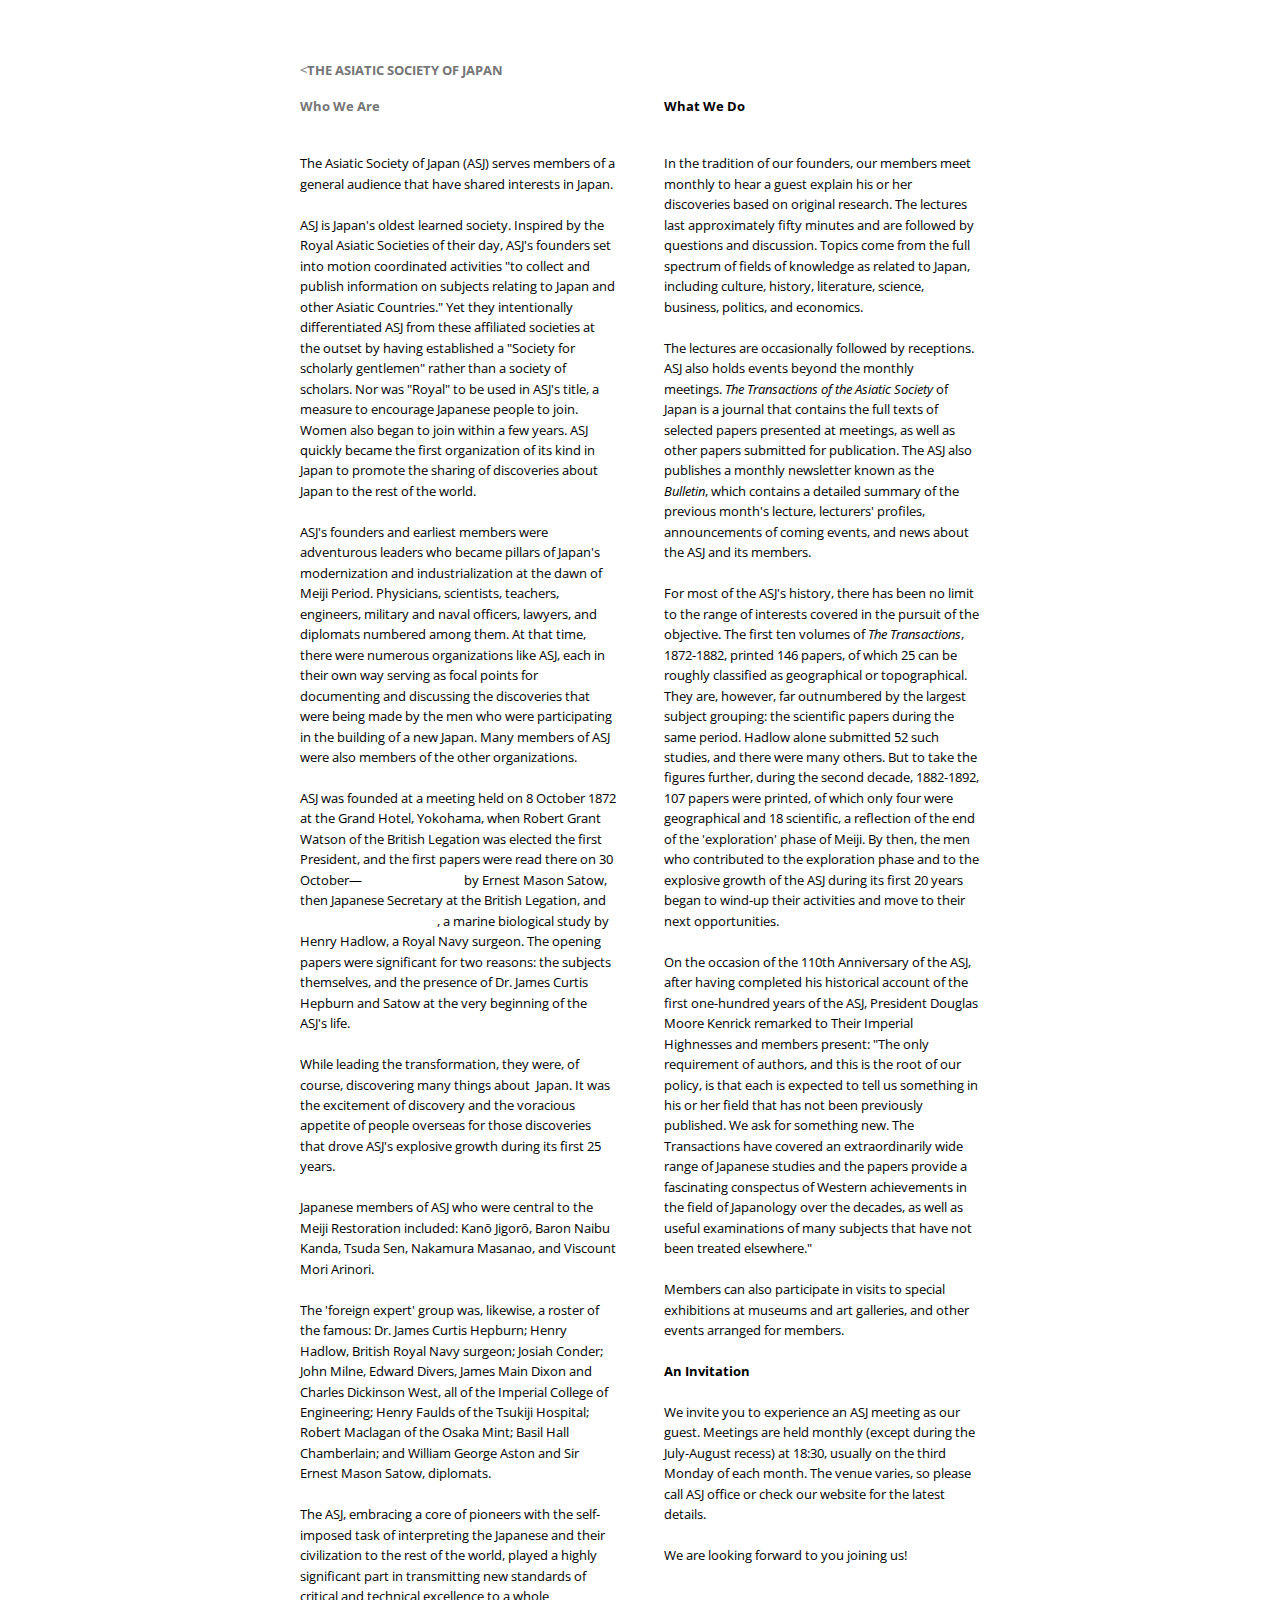
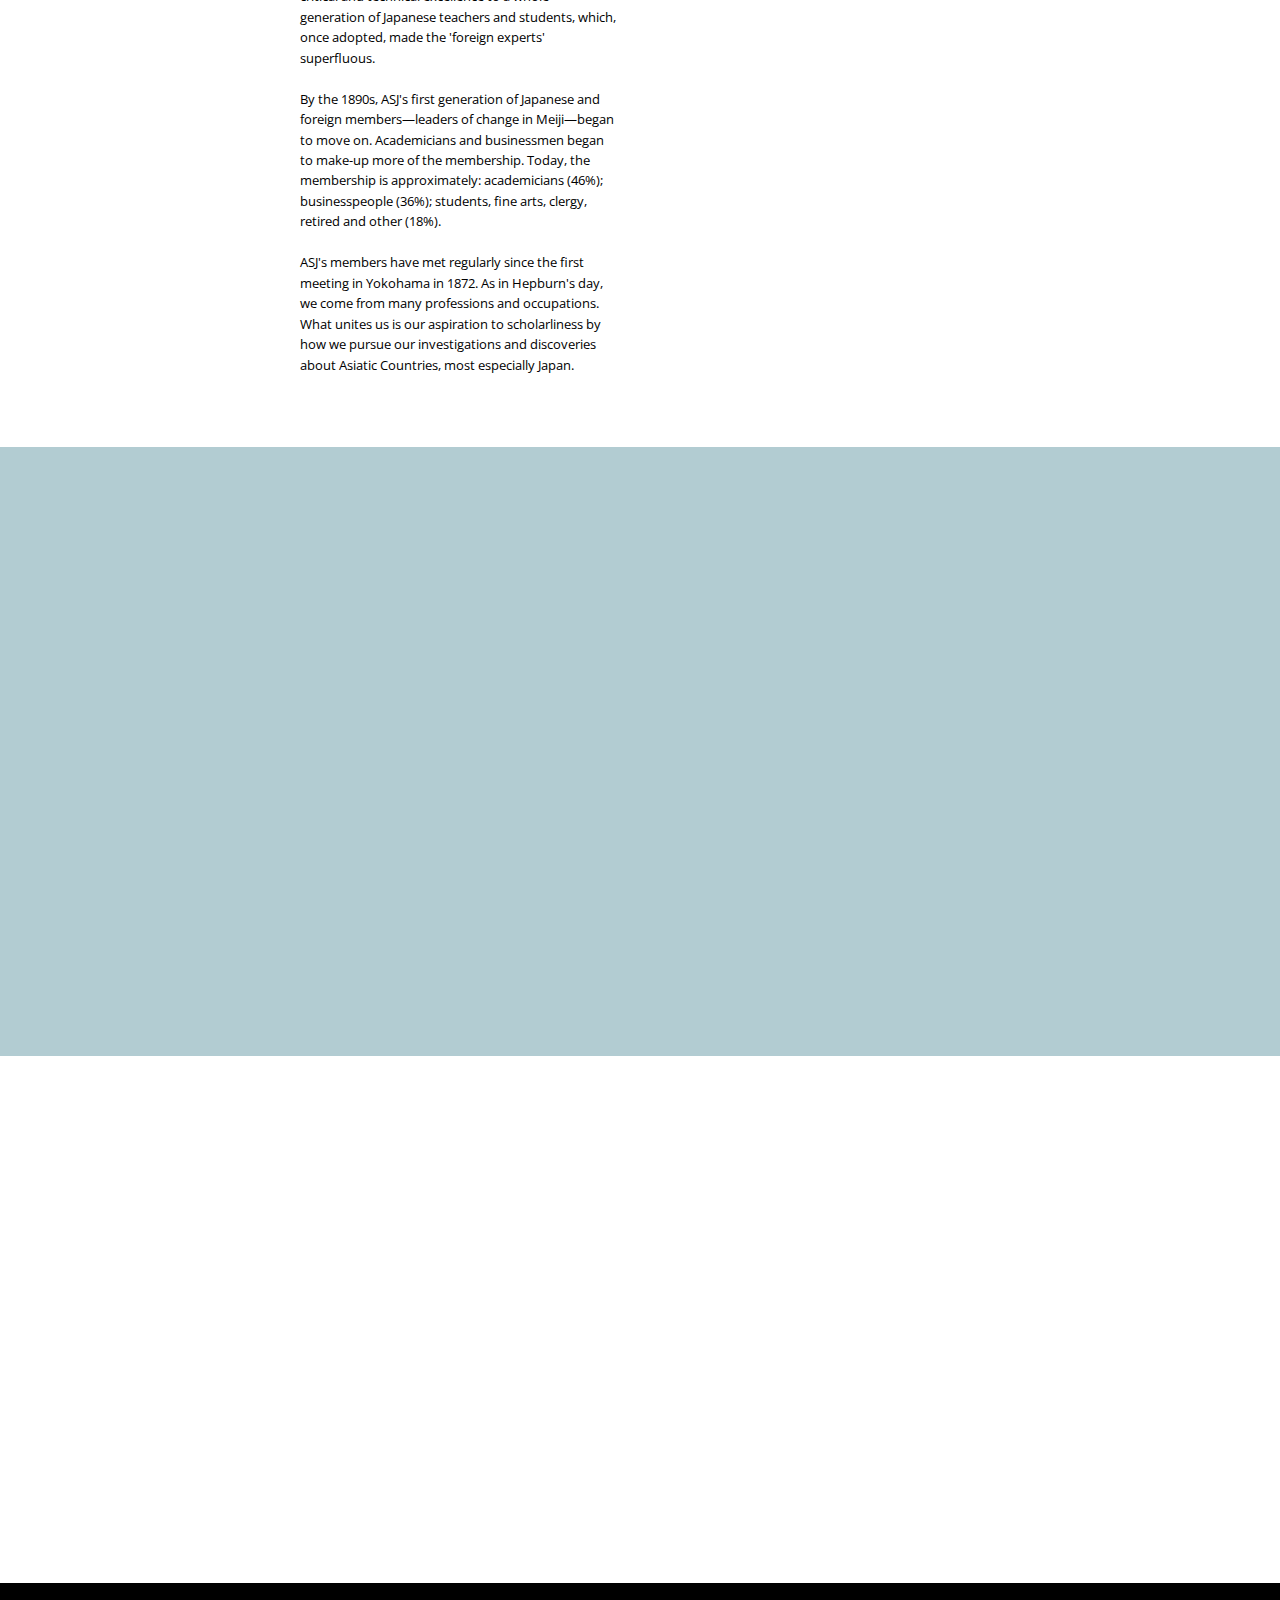
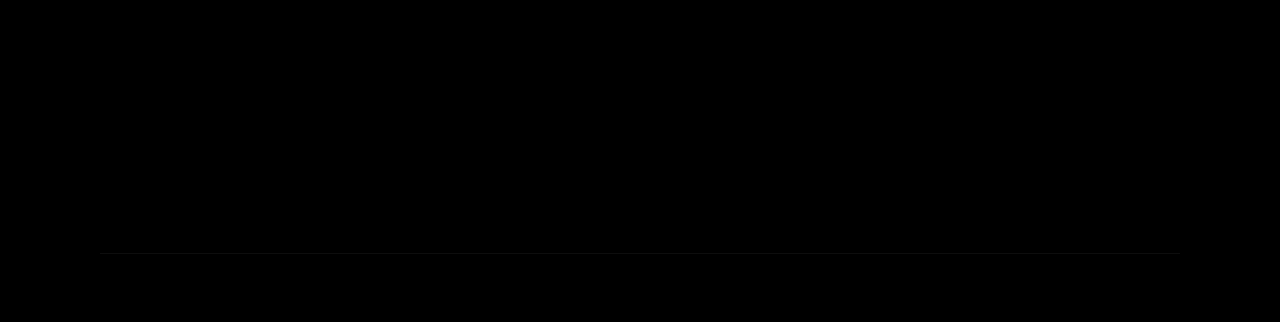
==== about.html @ 70e8982c "Update about.html" ====
<!DOCTYPE html>
<html  >
<head>
  <!-- Site made with Mobirise Website Builder v4.10.7, https://mobirise.com -->
  <meta charset="UTF-8">
  <meta http-equiv="X-UA-Compatible" content="IE=edge">
  <meta name="generator" content="Mobirise v4.10.7, mobirise.com">
  <meta name="viewport" content="width=device-width, initial-scale=1, minimum-scale=1">
  <link rel="shortcut icon" href="assets/images/images-128x130.png" type="image/x-icon">
  <meta name="description" content="About page">
  
  <title>about</title>
  <link rel="stylesheet" href="assets/tether/tether.min.css">
  <link rel="stylesheet" href="assets/bootstrap/css/bootstrap.min.css">
  <link rel="stylesheet" href="assets/bootstrap/css/bootstrap-grid.min.css">
  <link rel="stylesheet" href="assets/bootstrap/css/bootstrap-reboot.min.css">
  <link rel="stylesheet" href="assets/soundcloud-plugin/style.css">
  <link rel="stylesheet" href="assets/animatecss/animate.min.css">
  <link rel="stylesheet" href="assets/socicon/css/styles.css">
  <link rel="stylesheet" href="assets/theme/css/style.css">
  <link rel="stylesheet" href="assets/mobirise/css/mbr-additional.css" type="text/css">
  
  
  
</head>
<body>
  <section class="mbr-section article content3 cid-qYl6GbOf4w" id="content3-1c">
      
     

    <div class="container">
        <div class="media-container-row">
            <div class="row col-12 col-md-8">
                <div class="col-12 col-md-6 pr-lg-4 mbr-text mbr-fonts-style display-7"><p><<strong>THE ASIATIC SOCIETY OF JAPAN</strong></p><p><strong>Who We Are</strong></p><div><br></div><div>The Asiatic Society of Japan (ASJ) serves members of a general audience that have shared interests in Japan.</div><div><br></div><div>ASJ is Japan's oldest learned society. Inspired by the Royal Asiatic Societies of their day, ASJ's founders set into motion coordinated activities "to collect and publish information on subjects relating to Japan and other Asiatic Countries." Yet they intentionally differentiated ASJ from these affiliated societies at the outset by having established a "Society for scholarly gentlemen" rather than a society of scholars. Nor was "Royal" to be used in ASJ's title, a measure to encourage Japanese people to join. Women also began to join within a few years. ASJ quickly became the first organization of its kind in Japan to promote the sharing of discoveries about Japan to the rest of the world.</div><div><br></div><div>ASJ's founders and earliest members were adventurous leaders who became pillars of Japan's modernization and industrialization at the dawn of Meiji Period. Physicians, scientists, teachers, engineers, military and naval officers, lawyers, and diplomats numbered among them. At that time, there were numerous organizations like ASJ, each in their own way serving as focal points for documenting and discussing the discoveries that were being made by the men who were participating in the building of a new Japan. Many members of ASJ were also members of the other organizations.</div><div><br></div><div>ASJ was founded at a meeting held on 8 October 1872 at the Grand Hotel, Yokohama, when Robert Grant Watson of the British Legation was elected the first President, and the first papers were read there on 30 October—<em>Notes on Loochoo</em> by Ernest Mason Satow, then Japanese Secretary at the British Legation, and <em>The Hyalonema Mirabilis</em>, a marine biological study by Henry Hadlow, a Royal Navy surgeon. The opening papers were significant for two reasons: the subjects themselves, and the presence of Dr. James Curtis Hepburn and Satow at the very beginning of the ASJ's life.</div><div><br></div><div>While leading the transformation, they were, of course, discovering many things about &nbsp;Japan. It was the excitement of discovery and the voracious appetite of people overseas for those discoveries that drove ASJ's explosive growth during its first 25 years.</div><div><br></div><div>Japanese members of ASJ who were central to the Meiji Restoration included: Kanō Jigorō, Baron Naibu Kanda, Tsuda Sen, Nakamura Masanao, and Viscount Mori Arinori.</div><div><br></div><div>The 'foreign expert' group was, likewise, a roster of the famous: Dr. James Curtis Hepburn; Henry Hadlow, British Royal Navy surgeon; Josiah Conder; John Milne, Edward Divers, James Main Dixon and Charles Dickinson West, all of the Imperial College of Engineering; Henry Faulds of the Tsukiji Hospital; Robert Maclagan of the Osaka Mint; Basil Hall Chamberlain; and William George Aston and Sir Ernest Mason Satow, diplomats.</div><div><br></div><div>The ASJ, embracing a core of pioneers with the self-imposed task of interpreting the Japanese and their civilization to the rest of the world, played a highly significant part in transmitting new standards of critical and technical excellence to a whole generation of Japanese teachers and students, which, once adopted, made the 'foreign experts' superfluous. </div><div><br></div><div>By the 1890s, ASJ's first generation of Japanese and foreign members—leaders of change in Meiji—began to move on. Academicians and businessmen began to make-up more of the membership. Today, the membership is approximately: academicians (46%); businesspeople (36%); students, fine arts, clergy, retired and other (18%).</div><div><br></div><div>ASJ's members have met regularly since the first meeting in Yokohama in 1872. As in Hepburn's day, we come from many professions and occupations. What unites us is our aspiration to scholarliness by how we pursue our investigations and discoveries about Asiatic Countries, most especially Japan.</div><div><br></div><div><strong><br></strong></div><p></p></div>
                <div class="col-12 col-md-6 pl-lg-4 mbr-text mbr-fonts-style display-7"><p><font color="#000000"><strong><br></strong></font></p><p><font color="#000000"><strong>What We Do</strong></font></p><div><font color="#000000"><em><br></em></font></div><div><font color="#000000">In the tradition of our founders, our members meet monthly to hear a guest explain his or her discoveries based on original research. The lectures last approximately fifty minutes and are followed by questions and discussion. Topics come from the full spectrum of fields of knowledge as related to Japan, including culture, history, literature, science, business, politics, and economics.&nbsp;</font></div><div><font color="#000000"><br></font></div><div><font color="#000000">The lectures are occasionally followed by receptions. ASJ also holds events beyond the monthly meetings.&nbsp;</font><em>The Transactions of the Asiatic Society</em><span style="font-size: 0.8rem;"> of Japan is a journal that contains the full texts of selected papers presented at meetings, as well as other papers submitted for publication. The ASJ also publishes a monthly newsletter known as the <em>Bulletin</em>, which contains a detailed summary of the previous month's lecture, lecturers' profiles, announcements of coming events, and news about the ASJ and its members.</span></div><div><div><br></div><div>For most of the ASJ's history, there has been no limit to the range of interests covered in the pursuit of the objective. The first ten volumes of&nbsp;<em>The&nbsp;Transactions</em>, 1872-1882, printed 146 papers, of which 25 can be roughly classified as geographical or topographical. They are, however, far outnumbered by the largest subject grouping: the scientific papers during the same period. Hadlow alone submitted 52 such studies, and there were many others. But to take the figures further, during the second decade, 1882-1892, 107 papers were printed, of which only four were geographical and 18 scientific, a reflection of the end of the 'exploration' phase of Meiji. By then, the men who contributed to the exploration phase and to the explosive growth of the ASJ during its first 20 years began to wind-up their activities and move to their next opportunities.</div><div><br></div><div>On the occasion of the 110th Anniversary of the ASJ, after having completed his historical account of the first one-hundred years of the ASJ, President Douglas Moore Kenrick remarked to Their Imperial Highnesses and members present: "The only requirement of authors, and this is the root of our policy, is that each is expected to tell us something in his or her field that has not been previously published. We ask for something new. The Transactions have covered an extraordinarily wide range of Japanese studies and the papers provide a fascinating conspectus of Western achievements in the field of Japanology over the decades, as well as useful examinations of many subjects that have not been treated elsewhere."<br><div><font color="#000000"><br></font></div><div><font color="#000000">Members can also participate in visits to special exhibitions at museums and art galleries, and other events arranged for members.</font></div><div><br></div><div><font color="#000000"><strong>An Invitation</strong></font></div><div><font color="#000000"><br></font></div><div><font color="#000000">We invite you to experience an ASJ meeting as our guest. Meetings are held monthly (except during the July-August recess) at 18:30, usually on the third Monday of each month. The venue varies, so please call ASJ office or check our website for the latest details.</font></div><div><font color="#000000"><br></font></div><div><font color="#000000">We are looking forward to you joining us!</font></div></div></div><p></p></div>
            </div>
        </div>
    </div>
</section>

<section class="engine"><a href="https://mobirise.info/d">free site maker</a></section><section class="mbr-section article content3 cid-qYm76L5OEa" id="content3-1o">
      
     

    <div class="container">
        <div class="media-container-row">
            <div class="row col-12 col-md-8">
                <div class="col-12 col-md-6 pr-lg-4 mbr-text mbr-fonts-style display-7"><p><strong>Patron: Her Imperial Highness Princess Takamado</strong></p><p><span style="font-size: 0.8rem;">In 1997 The Asiatic Society of Japan welcomed as its Honorary Patrons Their Imperial Highnesses Prince and Princess Takamado, longtime supporters of the Society. To our profound sadness, HIH Prince Takamado passed away on November 21st, 2002. HIH Princess Takamado continues her gracious support as Honorary Patron.</span><br></p><p><span style="font-size: 0.8rem;">ASJ has been especially fortunate to have received addresses from its Patrons. At our Annual General Meeting in 2000, HIH Princess Takamado spoke on a topic that drew upon environmental themes from her book for children entitled "Lulie the Iceberg." At the following Annual General Meeting, in 2001, HIH Prince Takamado addressed ASJ on "Japanese Netsuke: Treasured Miniatures", a fascinating exploration of traditional Japanese miniature carvings. After the lecture, His Imperial Highness allowed ASJ to view a special display of netsuke pieces from his own collection, and arranged for a master netsuke carver to provide a carving demonstration.</span></p></div>
                <div class="col-12 col-md-6 pl-lg-4 mbr-text mbr-fonts-style display-7"><p><span style="font-size: 0.8rem;">HIH Princess Takamado has supported and enlightened the ASJ with lectures in several fields of study. Highlighting the 2004 Annual General Meeting, she addressed The Birds of Asia)- Their Role in spreading the Environmental message.</span><br></p><p>HIH Princess Takamado provided further insight into her enduring fascination with the carved miniatures in an address to the 2012 Annual General Meeting with Netsuke and Netsuke Collections.</p><p><span style="font-size: 0.8rem;">ASJ expresses its sincerest appreciation for the tremendous dedication and support of TIH Prince and Princess Takamado over the years.</span></p></div>
            </div>
        </div>
    </div>
</section>

<section class="mbr-section article content3 cid-qYm77NHgwe" id="content3-1p">
      
     

    <div class="container">
        <div class="media-container-row">
            <div class="row col-12 col-md-8">
                <div class="col-12 col-md-6 pr-lg-4 mbr-text mbr-fonts-style display-7"><p><strong>Board of Directors</strong></p><p><span style="font-size: 0.8rem;">The Board of Directors of The Asiatic Society of Japan is an all-volunteer board elected by the membership to manage ASJ.&nbsp;</span><span style="font-size: 0.8rem;">The Board executes its functions in accordance with the Articles of Incorporation of The Asiatic Society of Japan, Inc.&nbsp;</span><span style="font-size: 0.8rem;">Elections are held annually at the Annual General Meeting (AGM).</span></p><p>The function of the Board is to serve ASJ's members and preserve ASJ in accordance with the Articles of Incorporation for the benefit of current and future generations.</p><p>If you are a member of ASJ, please feel free to contact the Board anytime to express your views. Please contact the ASJ Office for contact information of individual Board Directors.</p><p><br></p></div>
                <div class="col-12 col-md-6 pl-lg-4 mbr-text mbr-fonts-style display-7"><p><strong>Board of Directors 2019</strong></p><p><span style="font-size: 0.8rem;">Dr. Yuichiro Anzai, Chairman</span><br></p><p>H.E. Ambassador Yoshinori Kato, Representative Director and President</p><p>Mr. Morihiko Otaki</p><p>Ms Kyoko Mimura</p><p><span style="font-size: 0.8rem;">H.E. Dr. Bashir Mohabbat, External Director</span><br></p><p>H.E. Dr. Norbert Palanovics, External Director</p><p>Mr. Osamu Moriya, Statutory Auditor</p></div>
            </div>
        </div>
    </div>
</section>

<section class="cid-qYm8DzVpqN" id="footer1-1q">

    

    

    <div class="container">
        <div class="media-container-row content text-white">
            <div class="col-12 col-md-3">
                <div class="media-wrap">
                    <a href="index.html">
                        <img src="assets/images/logo-192x195.jpg" alt="Mobirise" title="">
                    </a>
                </div>
            </div>
            <div class="col-12 col-md-3 mbr-fonts-style display-7">
                <h5 class="pb-3">
                    Address
                </h5>
                <p class="mbr-text">The Asiatic Society of Japan<br>c/o Tokyo Health Care University <br>2-5-1 Higashigaoka, Meguro-ku&nbsp;<br>Tokyo 152-8558 &nbsp;JAPAN</p>
            </div>
            <div class="col-12 col-md-3 mbr-fonts-style display-7">
                <h5 class="pb-3">
                    Contacts
                </h5>
                <p class="mbr-text">
                    Email: info@asjapan.org<br>Phone/Fax: +81 (0)3 3795 2371 <br></p>
            </div>
            <div class="col-12 col-md-3 mbr-fonts-style display-7">
                <h5 class="pb-3">
                    Links
                </h5>
                <p class="mbr-text"><a class="text-primary" href="https://royalasiaticsociety.org" target="_blank">The Royal Asiatic Society - UK</a>&nbsp;<br><a class="text-primary" href="http://www.royalasiaticsociety.org.hk" target="_blank">The Royal Asiatic Society - &nbsp;Hong Kong</a>&nbsp;<br><a class="text-primary" href="http://www.raskb.com" target="_blank">The Royal Asiatic Society - Korea</a><br><a class="text-primary" href="http://www.asiaticsocietykolkata.org" target="_blank">The Asiatic Society - India</a><br><a href="http://www.siam-society.org/">The Siam Society</a>&nbsp;- Thailand<br><a href="https://rsaa.org.uk">The Royal Society for Asian Affairs</a>&nbsp;- UK<a class="text-primary" href="http://www.asiaticsocietykolkata.org" target="_blank"><br></a><a class="text-primary" href="http://www.raskb.com" target="_blank"><br></a>&nbsp; &nbsp; &nbsp; &nbsp; &nbsp; &nbsp; &nbsp; &nbsp; &nbsp;</p>
            </div>
        </div>
        <div class="footer-lower">
            <div class="media-container-row">
                <div class="col-sm-12">
                    <hr>
                </div>
            </div>
            <div class="media-container-row mbr-white">
                <div class="col-sm-6 copyright">
                    <p class="mbr-text mbr-fonts-style display-7">
                        © 2019 The Asiatic Society of Japan - All Rights Reserved
                    </p>
                </div>
                <div class="col-md-6">
                    
                </div>
            </div>
        </div>
    </div>
</section>


  <script src="assets/web/assets/jquery/jquery.min.js"></script>
  <script src="assets/popper/popper.min.js"></script>
  <script src="assets/tether/tether.min.js"></script>
  <script src="assets/bootstrap/js/bootstrap.min.js"></script>
  <script src="assets/smoothscroll/smooth-scroll.js"></script>
  <script src="assets/viewportchecker/jquery.viewportchecker.js"></script>
  <script src="assets/theme/js/script.js"></script>
  
  
 <div id="scrollToTop" class="scrollToTop mbr-arrow-up"><a style="text-align: center;"><i class="mbr-arrow-up-icon mbr-arrow-up-icon-cm cm-icon cm-icon-smallarrow-up"></i></a></div>
    <input name="animation" type="hidden">
  </body>
</html>
---- assets/soundcloud-plugin/style.css ----
.addons-container {
  position: relative;
  margin-left: auto;
  margin-right: auto;
  padding-right: 15px;
  padding-left: 15px; }
  @media (min-width: 576px) {
    .addons-container {
      padding-right: 15px;
      padding-left: 15px; } }
  @media (min-width: 768px) {
    .addons-container {
      padding-right: 15px;
      padding-left: 15px; } }
  @media (min-width: 992px) {
    .addons-container {
      padding-right: 15px;
      padding-left: 15px; } }
  @media (min-width: 1200px) {
    .addons-container {
      padding-right: 15px;
      padding-left: 15px; } }
  @media (min-width: 576px) {
    .addons-container {
      width: 540px;
      max-width: 100%; } }
  @media (min-width: 768px) {
    .addons-container {
      width: 720px;
      max-width: 100%; } }
  @media (min-width: 992px) {
    .addons-container {
      width: 960px;
      max-width: 100%; } }
  @media (min-width: 1200px) {
    .addons-container {
      width: 1140px;
      max-width: 100%; } }

.addons-container-inner{
    position: relative;
    width: 100%;
    min-height: 1px;
    padding-right: 15px;
    padding-left: 15px;
}
@media (min-width: 567px) {
    .addons-container-inner{
        -ms-flex: 0 0 66.666667%;
        flex: 0 0 66.666667%;
        max-width: 66.666667%;
    }
}
.addons-row{
    display: flex;
    justify-content:center;
}
---- assets/socicon/css/styles.css ----
@charset "UTF-8";

@font-face {
  font-family: "socicon";
  src:url("../fonts/socicon.eot");
  src:url("../fonts/socicon.eot?#iefix") format("embedded-opentype"),
    url("../fonts/socicon.woff") format("woff"),
    url("../fonts/socicon.ttf") format("truetype"),
    url("../fonts/socicon.svg#socicon") format("svg");
  font-weight: normal;
  font-style: normal;

}

[data-icon]:before {
  font-family: "socicon" !important;
  content: attr(data-icon);
  font-style: normal !important;
  font-weight: normal !important;
  font-variant: normal !important;
  text-transform: none !important;
  speak: none;
  line-height: 1;
  -webkit-font-smoothing: antialiased;
  -moz-osx-font-smoothing: grayscale;
}

[class^="socicon-"]:before,
[class*=" socicon-"]:before {
  font-family: "socicon" !important;
  font-style: normal !important;
  font-weight: normal !important;
  font-variant: normal !important;
  text-transform: none !important;
  speak: none;
  line-height: 1;
  -webkit-font-smoothing: antialiased;
  -moz-osx-font-smoothing: grayscale;
}

.socicon-modelmayhem:before {
  content: "\e000";
}
.socicon-mixcloud:before {
  content: "\e001";
}
.socicon-drupal:before {
  content: "\e002";
}
.socicon-swarm:before {
  content: "\e003";
}
.socicon-istock:before {
  content: "\e004";
}
.socicon-yammer:before {
  content: "\e005";
}
.socicon-ello:before {
  content: "\e006";
}
.socicon-stackoverflow:before {
  content: "\e007";
}
.socicon-persona:before {
  content: "\e008";
}
.socicon-triplej:before {
  content: "\e009";
}
.socicon-houzz:before {
  content: "\e00a";
}
.socicon-rss:before {
  content: "\e00b";
}
.socicon-paypal:before {
  content: "\e00c";
}
.socicon-odnoklassniki:before {
  content: "\e00d";
}
.socicon-airbnb:before {
  content: "\e00e";
}
.socicon-periscope:before {
  content: "\e00f";
}
.socicon-outlook:before {
  content: "\e010";
}
.socicon-coderwall:before {
  content: "\e011";
}
.socicon-tripadvisor:before {
  content: "\e012";
}
.socicon-appnet:before {
  content: "\e013";
}
.socicon-goodreads:before {
  content: "\e014";
}
.socicon-tripit:before {
  content: "\e015";
}
.socicon-lanyrd:before {
  content: "\e016";
}
.socicon-slideshare:before {
  content: "\e017";
}
.socicon-buffer:before {
  content: "\e018";
}
.socicon-disqus:before {
  content: "\e019";
}
.socicon-vkontakte:before {
  content: "\e01a";
}
.socicon-whatsapp:before {
  content: "\e01b";
}
.socicon-patreon:before {
  content: "\e01c";
}
.socicon-storehouse:before {
  content: "\e01d";
}
.socicon-pocket:before {
  content: "\e01e";
}
.socicon-mail:before {
  content: "\e01f";
}
.socicon-blogger:before {
  content: "\e020";
}
.socicon-technorati:before {
  content: "\e021";
}
.socicon-reddit:before {
  content: "\e022";
}
.socicon-dribbble:before {
  content: "\e023";
}
.socicon-stumbleupon:before {
  content: "\e024";
}
.socicon-digg:before {
  content: "\e025";
}
.socicon-envato:before {
  content: "\e026";
}
.socicon-behance:before {
  content: "\e027";
}
.socicon-delicious:before {
  content: "\e028";
}
.socicon-deviantart:before {
  content: "\e029";
}
.socicon-forrst:before {
  content: "\e02a";
}
.socicon-play:before {
  content: "\e02b";
}
.socicon-zerply:before {
  content: "\e02c";
}
.socicon-wikipedia:before {
  content: "\e02d";
}
.socicon-apple:before {
  content: "\e02e";
}
.socicon-flattr:before {
  content: "\e02f";
}
.socicon-github:before {
  content: "\e030";
}
.socicon-renren:before {
  content: "\e031";
}
.socicon-friendfeed:before {
  content: "\e032";
}
.socicon-newsvine:before {
  content: "\e033";
}
.socicon-identica:before {
  content: "\e034";
}
.socicon-bebo:before {
  content: "\e035";
}
.socicon-zynga:before {
  content: "\e036";
}
.socicon-steam:before {
  content: "\e037";
}
.socicon-xbox:before {
  content: "\e038";
}
.socicon-windows:before {
  content: "\e039";
}
.socicon-qq:before {
  content: "\e03a";
}
.socicon-douban:before {
  content: "\e03b";
}
.socicon-meetup:before {
  content: "\e03c";
}
.socicon-playstation:before {
  content: "\e03d";
}
.socicon-android:before {
  content: "\e03e";
}
.socicon-snapchat:before {
  content: "\e03f";
}
.socicon-twitter:before {
  content: "\e040";
}
.socicon-facebook:before {
  content: "\e041";
}
.socicon-googleplus:before {
  content: "\e042";
}
.socicon-pinterest:before {
  content: "\e043";
}
.socicon-foursquare:before {
  content: "\e044";
}
.socicon-yahoo:before {
  content: "\e045";
}
.socicon-skype:before {
  content: "\e046";
}
.socicon-yelp:before {
  content: "\e047";
}
.socicon-feedburner:before {
  content: "\e048";
}
.socicon-linkedin:before {
  content: "\e049";
}
.socicon-viadeo:before {
  content: "\e04a";
}
.socicon-xing:before {
  content: "\e04b";
}
.socicon-myspace:before {
  content: "\e04c";
}
.socicon-soundcloud:before {
  content: "\e04d";
}
.socicon-spotify:before {
  content: "\e04e";
}
.socicon-grooveshark:before {
  content: "\e04f";
}
.socicon-lastfm:before {
  content: "\e050";
}
.socicon-youtube:before {
  content: "\e051";
}
.socicon-vimeo:before {
  content: "\e052";
}
.socicon-dailymotion:before {
  content: "\e053";
}
.socicon-vine:before {
  content: "\e054";
}
.socicon-flickr:before {
  content: "\e055";
}
.socicon-500px:before {
  content: "\e056";
}
.socicon-wordpress:before {
  content: "\e058";
}
.socicon-tumblr:before {
  content: "\e059";
}
.socicon-twitch:before {
  content: "\e05a";
}
.socicon-8tracks:before {
  content: "\e05b";
}
.socicon-amazon:before {
  content: "\e05c";
}
.socicon-icq:before {
  content: "\e05d";
}
.socicon-smugmug:before {
  content: "\e05e";
}
.socicon-ravelry:before {
  content: "\e05f";
}
.socicon-weibo:before {
  content: "\e060";
}
.socicon-baidu:before {
  content: "\e061";
}
.socicon-angellist:before {
  content: "\e062";
}
.socicon-ebay:before {
  content: "\e063";
}
.socicon-imdb:before {
  content: "\e064";
}
.socicon-stayfriends:before {
  content: "\e065";
}
.socicon-residentadvisor:before {
  content: "\e066";
}
.socicon-google:before {
  content: "\e067";
}
.socicon-yandex:before {
  content: "\e068";
}
.socicon-sharethis:before {
  content: "\e069";
}
.socicon-bandcamp:before {
  content: "\e06a";
}
.socicon-itunes:before {
  content: "\e06b";
}
.socicon-deezer:before {
  content: "\e06c";
}
.socicon-telegram:before {
  content: "\e06e";
}
.socicon-openid:before {
  content: "\e06f";
}
.socicon-amplement:before {
  content: "\e070";
}
.socicon-viber:before {
  content: "\e071";
}
.socicon-zomato:before {
  content: "\e072";
}
.socicon-draugiem:before {
  content: "\e074";
}
.socicon-endomodo:before {
  content: "\e075";
}
.socicon-filmweb:before {
  content: "\e076";
}
.socicon-stackexchange:before {
  content: "\e077";
}
.socicon-wykop:before {
  content: "\e078";
}
.socicon-teamspeak:before {
  content: "\e079";
}
.socicon-teamviewer:before {
  content: "\e07a";
}
.socicon-ventrilo:before {
  content: "\e07b";
}
.socicon-younow:before {
  content: "\e07c";
}
.socicon-raidcall:before {
  content: "\e07d";
}
.socicon-mumble:before {
  content: "\e07e";
}
.socicon-medium:before {
  content: "\e06d";
}
.socicon-bebee:before {
  content: "\e07f";
}
.socicon-hitbox:before {
  content: "\e080";
}
.socicon-reverbnation:before {
  content: "\e081";
}
.socicon-formulr:before {
  content: "\e082";
}
.socicon-instagram:before {
  content: "\e057";
}
.socicon-battlenet:before {
  content: "\e083";
}
.socicon-chrome:before {
  content: "\e084";
}
.socicon-discord:before {
  content: "\e086";
}
.socicon-issuu:before {
  content: "\e087";
}
.socicon-macos:before {
  content: "\e088";
}
.socicon-firefox:before {
  content: "\e089";
}
.socicon-opera:before {
  content: "\e08d";
}
.socicon-keybase:before {
  content: "\e090";
}
.socicon-alliance:before {
  content: "\e091";
}
.socicon-livejournal:before {
  content: "\e092";
}
.socicon-googlephotos:before {
  content: "\e093";
}
.socicon-horde:before {
  content: "\e094";
}
.socicon-etsy:before {
  content: "\e095";
}
.socicon-zapier:before {
  content: "\e096";
}
.socicon-google-scholar:before {
  content: "\e097";
}
.socicon-researchgate:before {
  content: "\e098";
}
.socicon-wechat:before {
  content: "\e099";
}
.socicon-strava:before {
  content: "\e09a";
}
.socicon-line:before {
  content: "\e09b";
}
.socicon-lyft:before {
  content: "\e09c";
}
.socicon-uber:before {
  content: "\e09d";
}
.socicon-songkick:before {
  content: "\e09e";
}
.socicon-viewbug:before {
  content: "\e09f";
}
.socicon-googlegroups:before {
  content: "\e0a0";
}
.socicon-quora:before {
  content: "\e073";
}
.socicon-diablo:before {
  content: "\e085";
}
.socicon-blizzard:before {
  content: "\e0a1";
}
.socicon-hearthstone:before {
  content: "\e08b";
}
.socicon-heroes:before {
  content: "\e08a";
}
.socicon-overwatch:before {
  content: "\e08c";
}
.socicon-warcraft:before {
  content: "\e08e";
}
.socicon-starcraft:before {
  content: "\e08f";
}
.socicon-beam:before {
  content: "\e0a2";
}
.socicon-curse:before {
  content: "\e0a3";
}
.socicon-player:before {
  content: "\e0a4";
}
.socicon-streamjar:before {
  content: "\e0a5";
}
.socicon-nintendo:before {
  content: "\e0a6";
}
.socicon-hellocoton:before {
  content: "\e0a7";
}
---- assets/theme/css/style.css ----
/*!
 * Mobirise v4 theme (https://mobirise.com/)
 * Copyright 2017 Mobirise
 */section{background-color:#eeeeee}section,.container,.container-fluid{position:relative;word-wrap:break-word}a.mbr-iconfont:hover{text-decoration:none}.article .lead p,.article .lead ul,.article .lead ol,.article .lead pre,.article .lead blockquote{margin-bottom:0}a{font-style:normal;font-weight:400;cursor:pointer}a,a:hover{text-decoration:none}figure{margin-bottom:0}body{color:#232323}h1,h2,h3,h4,h5,h6,.h1,.h2,.h3,.h4,.h5,.h6,.display-1,.display-2,.display-3,.display-4{line-height:1;word-break:break-word;word-wrap:break-word}b,strong{font-weight:bold}blockquote{padding:10px 0 10px 20px;position:relative;border-left:2px solid;border-color:#ff3366}input:-webkit-autofill,input:-webkit-autofill:hover,input:-webkit-autofill:focus,input:-webkit-autofill:active{transition-delay:9999s;transition-property:background-color, color}textarea[type="hidden"]{display:none}body{position:relative}section{background-position:50% 50%;background-repeat:no-repeat;background-size:cover}section .mbr-background-video,section .mbr-background-video-preview{position:absolute;bottom:0;left:0;right:0;top:0}.hidden{visibility:hidden}.mbr-z-index20{z-index:20}/*! Base colors */.mbr-white{color:#ffffff}.mbr-black{color:#000000}.mbr-bg-white{background-color:#ffffff}.mbr-bg-black{background-color:#000000}/*! Text-aligns */.align-left{text-align:left}.align-center{text-align:center}.align-right{text-align:right}@media (max-width: 767px){.align-left,.align-center,.align-right,.mbr-section-btn,.mbr-section-title{text-align:center}}/*! Font-weight  */.mbr-light{font-weight:300}.mbr-regular{font-weight:400}.mbr-semibold{font-weight:500}.mbr-bold{font-weight:700}/*! Media  */.media-size-item{-webkit-flex:1 1 auto;-moz-flex:1 1 auto;-ms-flex:1 1 auto;-o-flex:1 1 auto;flex:1 1 auto}.media-content{-webkit-flex-basis:100%;flex-basis:100%}.media-container-row{display:-ms-flexbox;display:-webkit-flex;display:flex;-webkit-flex-direction:row;-ms-flex-direction:row;flex-direction:row;-webkit-flex-wrap:wrap;-ms-flex-wrap:wrap;flex-wrap:wrap;-webkit-justify-content:center;-ms-flex-pack:center;justify-content:center;-webkit-align-content:center;-ms-flex-line-pack:center;align-content:center;-webkit-align-items:start;-ms-flex-align:start;align-items:start}.media-container-row .media-size-item{width:400px}.media-container-column{display:-ms-flexbox;display:-webkit-flex;display:flex;-webkit-flex-direction:column;-ms-flex-direction:column;flex-direction:column;-webkit-flex-wrap:wrap;-ms-flex-wrap:wrap;flex-wrap:wrap;-webkit-justify-content:center;-ms-flex-pack:center;justify-content:center;-webkit-align-content:center;-ms-flex-line-pack:center;align-content:center;-webkit-align-items:stretch;-ms-flex-align:stretch;align-items:stretch}.media-container-column>*{width:100%}@media (min-width: 992px){.media-container-row{-webkit-flex-wrap:nowrap;-ms-flex-wrap:nowrap;flex-wrap:nowrap}}figure{overflow:hidden}figure[mbr-media-size]{transition:width 0.1s}.mbr-figure img,.mbr-figure iframe{display:block;width:100%}.card{background-color:transparent;border:none}.card-img{text-align:center;flex-shrink:0;-webkit-flex-shrink:0}.media{max-width:100%;margin:0 auto}.mbr-figure{-ms-flex-item-align:center;-ms-grid-row-align:center;-webkit-align-self:center;align-self:center}.media-container>div{max-width:100%}.mbr-figure img,.card-img img{width:100%}@media (max-width: 991px){.media-size-item{width:auto !important}.media{width:auto}.mbr-figure{width:100% !important}}/*! Buttons */.mbr-section-btn{margin-left:-.25rem;margin-right:-.25rem;font-size:0}nav .mbr-section-btn{margin-left:0rem;margin-right:0rem}/*! Btn icon margin */.btn .mbr-iconfont,.btn.btn-sm .mbr-iconfont{cursor:pointer;margin-right:0.5rem}.btn.btn-md .mbr-iconfont,.btn.btn-md .mbr-iconfont{margin-right:0.8rem}.mbr-regular{font-weight:400}.mbr-semibold{font-weight:500}.mbr-bold{font-weight:700}[type="submit"]{-webkit-appearance:none}/*! Full-screen */.mbr-fullscreen .mbr-overlay{min-height:100vh}.mbr-fullscreen{display:flex;display:-webkit-flex;display:-moz-flex;display:-ms-flex;display:-o-flex;align-items:center;-webkit-align-items:center;min-height:100vh;padding-top:3rem;padding-bottom:3rem}/*! Map */.map{height:25rem;position:relative}.map iframe{width:100%;height:100%}.form-asterisk{font-family:initial;position:absolute;top:-2px;font-weight:normal}/*! Scroll to top arrow */.mbr-arrow-up{bottom:25px;right:90px;position:fixed;text-align:right;z-index:5000;color:#ffffff;font-size:32px;transform:rotate(180deg);-webkit-transform:rotate(180deg)}.mbr-arrow-up a{background:rgba(0,0,0,0.2);border-radius:3px;color:#fff;display:inline-block;height:60px;width:60px;outline-style:none !important;position:relative;text-decoration:none;transition:all .3s ease-in-out;cursor:pointer;text-align:center}.mbr-arrow-up a:hover{background-color:rgba(0,0,0,0.4)}.mbr-arrow-up a i{line-height:60px}.mbr-arrow-up-icon{display:block;color:#fff}.mbr-arrow-up-icon::before{content:"\203a";display:inline-block;font-family:serif;font-size:32px;line-height:1;font-style:normal;position:relative;top:6px;left:-4px;-webkit-transform:rotate(-90deg);transform:rotate(-90deg)}/*! Arrow Down */.mbr-arrow{position:absolute;bottom:45px;left:50%;width:60px;height:60px;cursor:pointer;background-color:rgba(80,80,80,0.5);border-radius:50%;-webkit-transform:translateX(-50%);transform:translateX(-50%)}.mbr-arrow>a{display:inline-block;text-decoration:none;outline-style:none;-webkit-animation:arrowdown 1.7s ease-in-out infinite;animation:arrowdown 1.7s ease-in-out infinite}.mbr-arrow>a>i{position:absolute;top:-2px;left:15px;font-size:2rem}@keyframes arrowdown{0%{transform:translateY(0px);-webkit-transform:translateY(0px)}50%{transform:translateY(-5px);-webkit-transform:translateY(-5px)}100%{transform:translateY(0px);-webkit-transform:translateY(0px)}}@-webkit-keyframes arrowdown{0%{transform:translateY(0px);-webkit-transform:translateY(0px)}50%{transform:translateY(-5px);-webkit-transform:translateY(-5px)}100%{transform:translateY(0px);-webkit-transform:translateY(0px)}}@media (max-width: 500px){.mbr-arrow-up{left:50%;right:auto;transform:translateX(-50%) rotate(180deg);-webkit-transform:translateX(-50%) rotate(180deg)}}@keyframes gradient-animation{from{background-position:0% 100%;animation-timing-function:ease-in-out}to{background-position:100% 0%;animation-timing-function:ease-in-out}}@-webkit-keyframes gradient-animation{from{background-position:0% 100%;animation-timing-function:ease-in-out}to{background-position:100% 0%;animation-timing-function:ease-in-out}}.bg-gradient{background-size:200% 200%;animation:gradient-animation 5s infinite alternate;-webkit-animation:gradient-animation 5s infinite alternate}.menu .navbar-brand{display:-webkit-flex}.menu .navbar-brand span{display:flex;display:-webkit-flex}.menu .navbar-brand .navbar-caption-wrap{display:-webkit-flex}.menu .navbar-brand .navbar-logo img{display:-webkit-flex}@media (min-width: 768px) and (max-width: 991px){.menu .navbar-toggleable-sm .navbar-nav{display:-webkit-box;display:-webkit-flex;display:-ms-flexbox}}@media (min-width: 992px){.menu .navbar-nav.nav-dropdown{display:-webkit-flex}.menu .navbar-toggleable-sm .navbar-collapse{display:-webkit-flex !important}}.navbar{display:-webkit-flex;-webkit-flex-wrap:wrap;-webkit-align-items:center;-webkit-justify-content:space-between}.navbar-collapse{-webkit-flex-basis:100%;-webkit-flex-grow:1;-webkit-align-items:center}.nav-dropdown .link{padding:.667em 1.667em !important;margin:0 !important}.nav{display:-webkit-flex;-webkit-flex-wrap:wrap}.row{display:-webkit-flex;-webkit-flex-wrap:wrap}.justify-content-center{-webkit-justify-content:center}.form-inline{display:-webkit-flex;-webkit-flex-flow:row wrap;-webkit-align-items:center}.card-wrapper{flex:1;-webkit-flex:1}.carousel-control{display:-webkit-flex;-webkit-align-items:center;-webkit-justify-content:center}.carousel-controls{display:-webkit-flex}.media{display:-webkit-flex}
/*# sourceMappingURL=style.css.map */
.engine {
	position: absolute;
	text-indent: -2400px;
	text-align: center;
	padding: 0;
	top: 0;
	left: -2400px;
}
---- assets/mobirise/css/mbr-additional.css ----
@import url(https://fonts.googleapis.com/css?family=Merriweather:300,300i,400,400i,700,700i,900,900i);
@import url(https://fonts.googleapis.com/css?family=Open+Sans:300,300i,400,400i,600,600i,700,700i,800,800i);





body {
  font-style: normal;
  line-height: 1.5;
}
.mbr-section-title {
  font-style: normal;
  line-height: 1.2;
}
.mbr-section-subtitle {
  line-height: 1.3;
}
.mbr-text {
  font-style: normal;
  line-height: 1.6;
}
.display-1 {
  font-family: 'Merriweather', serif;
  font-size: 4.25rem;
}
.display-1 > .mbr-iconfont {
  font-size: 6.8rem;
}
.display-2 {
  font-family: 'Open Sans', sans-serif;
  font-size: 2.6rem;
}
.display-2 > .mbr-iconfont {
  font-size: 4.16rem;
}
.display-4 {
  font-family: 'Open Sans', sans-serif;
  font-size: 1rem;
}
.display-4 > .mbr-iconfont {
  font-size: 1.6rem;
}
.display-5 {
  font-family: 'Open Sans', sans-serif;
  font-size: 1.5rem;
}
.display-5 > .mbr-iconfont {
  font-size: 2.4rem;
}
.display-7 {
  font-family: 'Open Sans', sans-serif;
  font-size: 0.8rem;
}
.display-7 > .mbr-iconfont {
  font-size: 1.28rem;
}
/* ---- Fluid typography for mobile devices ---- */
/* 1.4 - font scale ratio ( bootstrap == 1.42857 ) */
/* 100vw - current viewport width */
/* (48 - 20)  48 == 48rem == 768px, 20 == 20rem == 320px(minimal supported viewport) */
/* 0.65 - min scale variable, may vary */
@media (max-width: 768px) {
  .display-1 {
    font-size: 3.4rem;
    font-size: calc( 2.1374999999999997rem + (4.25 - 2.1374999999999997) * ((100vw - 20rem) / (48 - 20)));
    line-height: calc( 1.4 * (2.1374999999999997rem + (4.25 - 2.1374999999999997) * ((100vw - 20rem) / (48 - 20))));
  }
  .display-2 {
    font-size: 2.08rem;
    font-size: calc( 1.56rem + (2.6 - 1.56) * ((100vw - 20rem) / (48 - 20)));
    line-height: calc( 1.4 * (1.56rem + (2.6 - 1.56) * ((100vw - 20rem) / (48 - 20))));
  }
  .display-4 {
    font-size: 0.8rem;
    font-size: calc( 1rem + (1 - 1) * ((100vw - 20rem) / (48 - 20)));
    line-height: calc( 1.4 * (1rem + (1 - 1) * ((100vw - 20rem) / (48 - 20))));
  }
  .display-5 {
    font-size: 1.2rem;
    font-size: calc( 1.175rem + (1.5 - 1.175) * ((100vw - 20rem) / (48 - 20)));
    line-height: calc( 1.4 * (1.175rem + (1.5 - 1.175) * ((100vw - 20rem) / (48 - 20))));
  }
}
/* Buttons */
.btn {
  font-weight: 500;
  border-width: 2px;
  font-style: normal;
  letter-spacing: 1px;
  margin: .4rem .8rem;
  white-space: normal;
  -webkit-transition: all 0.3s ease-in-out;
  -moz-transition: all 0.3s ease-in-out;
  transition: all 0.3s ease-in-out;
  display: inline-flex;
  align-items: center;
  justify-content: center;
  word-break: break-word;
  -webkit-align-items: center;
  -webkit-justify-content: center;
  display: -webkit-inline-flex;
  padding: 1rem 3rem;
  border-radius: 3px;
}
.btn-sm {
  font-weight: 500;
  letter-spacing: 1px;
  -webkit-transition: all 0.3s ease-in-out;
  -moz-transition: all 0.3s ease-in-out;
  transition: all 0.3s ease-in-out;
  padding: 0.6rem 1.5rem;
  border-radius: 3px;
}
.btn-md {
  font-weight: 500;
  letter-spacing: 1px;
  margin: .4rem .8rem !important;
  -webkit-transition: all 0.3s ease-in-out;
  -moz-transition: all 0.3s ease-in-out;
  transition: all 0.3s ease-in-out;
  padding: 1rem 3rem;
  border-radius: 3px;
}
.btn-lg {
  font-weight: 500;
  letter-spacing: 1px;
  margin: .4rem .8rem !important;
  -webkit-transition: all 0.3s ease-in-out;
  -moz-transition: all 0.3s ease-in-out;
  transition: all 0.3s ease-in-out;
  padding: 1.2rem 3.2rem;
  border-radius: 3px;
}
.bg-primary {
  background-color: #ffffff !important;
}
.bg-success {
  background-color: #f7ed4a !important;
}
.bg-info {
  background-color: #82786e !important;
}
.bg-warning {
  background-color: #879a9f !important;
}
.bg-danger {
  background-color: #b1a374 !important;
}
.btn-primary,
.btn-primary:active {
  background-color: #ffffff !important;
  border-color: #ffffff !important;
  color: #808080 !important;
}
.btn-primary:hover,
.btn-primary:focus,
.btn-primary.focus,
.btn-primary.active {
  color: #808080 !important;
  background-color: #d9d9d9 !important;
  border-color: #d9d9d9 !important;
}
.btn-primary.disabled,
.btn-primary:disabled {
  color: #808080 !important;
  background-color: #d9d9d9 !important;
  border-color: #d9d9d9 !important;
}
.btn-secondary,
.btn-secondary:active {
  background-color: #ff3366 !important;
  border-color: #ff3366 !important;
  color: #ffffff !important;
}
.btn-secondary:hover,
.btn-secondary:focus,
.btn-secondary.focus,
.btn-secondary.active {
  color: #ffffff !important;
  background-color: #e50039 !important;
  border-color: #e50039 !important;
}
.btn-secondary.disabled,
.btn-secondary:disabled {
  color: #ffffff !important;
  background-color: #e50039 !important;
  border-color: #e50039 !important;
}
.btn-info,
.btn-info:active {
  background-color: #82786e !important;
  border-color: #82786e !important;
  color: #ffffff !important;
}
.btn-info:hover,
.btn-info:focus,
.btn-info.focus,
.btn-info.active {
  color: #ffffff !important;
  background-color: #59524b !important;
  border-color: #59524b !important;
}
.btn-info.disabled,
.btn-info:disabled {
  color: #ffffff !important;
  background-color: #59524b !important;
  border-color: #59524b !important;
}
.btn-success,
.btn-success:active {
  background-color: #f7ed4a !important;
  border-color: #f7ed4a !important;
  color: #3f3c03 !important;
}
.btn-success:hover,
.btn-success:focus,
.btn-success.focus,
.btn-success.active {
  color: #3f3c03 !important;
  background-color: #eadd0a !important;
  border-color: #eadd0a !important;
}
.btn-success.disabled,
.btn-success:disabled {
  color: #3f3c03 !important;
  background-color: #eadd0a !important;
  border-color: #eadd0a !important;
}
.btn-warning,
.btn-warning:active {
  background-color: #879a9f !important;
  border-color: #879a9f !important;
  color: #ffffff !important;
}
.btn-warning:hover,
.btn-warning:focus,
.btn-warning.focus,
.btn-warning.active {
  color: #ffffff !important;
  background-color: #617479 !important;
  border-color: #617479 !important;
}
.btn-warning.disabled,
.btn-warning:disabled {
  color: #ffffff !important;
  background-color: #617479 !important;
  border-color: #617479 !important;
}
.btn-danger,
.btn-danger:active {
  background-color: #b1a374 !important;
  border-color: #b1a374 !important;
  color: #ffffff !important;
}
.btn-danger:hover,
.btn-danger:focus,
.btn-danger.focus,
.btn-danger.active {
  color: #ffffff !important;
  background-color: #8b7d4e !important;
  border-color: #8b7d4e !important;
}
.btn-danger.disabled,
.btn-danger:disabled {
  color: #ffffff !important;
  background-color: #8b7d4e !important;
  border-color: #8b7d4e !important;
}
.btn-white {
  color: #333333 !important;
}
.btn-white,
.btn-white:active {
  background-color: #ffffff !important;
  border-color: #ffffff !important;
  color: #808080 !important;
}
.btn-white:hover,
.btn-white:focus,
.btn-white.focus,
.btn-white.active {
  color: #808080 !important;
  background-color: #d9d9d9 !important;
  border-color: #d9d9d9 !important;
}
.btn-white.disabled,
.btn-white:disabled {
  color: #808080 !important;
  background-color: #d9d9d9 !important;
  border-color: #d9d9d9 !important;
}
.btn-black,
.btn-black:active {
  background-color: #333333 !important;
  border-color: #333333 !important;
  color: #ffffff !important;
}
.btn-black:hover,
.btn-black:focus,
.btn-black.focus,
.btn-black.active {
  color: #ffffff !important;
  background-color: #0d0d0d !important;
  border-color: #0d0d0d !important;
}
.btn-black.disabled,
.btn-black:disabled {
  color: #ffffff !important;
  background-color: #0d0d0d !important;
  border-color: #0d0d0d !important;
}
.btn-primary-outline,
.btn-primary-outline:active {
  background: none;
  border-color: #cccccc;
  color: #cccccc;
}
.btn-primary-outline:hover,
.btn-primary-outline:focus,
.btn-primary-outline.focus,
.btn-primary-outline.active {
  color: #808080;
  background-color: #ffffff;
  border-color: #ffffff;
}
.btn-primary-outline.disabled,
.btn-primary-outline:disabled {
  color: #808080 !important;
  background-color: #ffffff !important;
  border-color: #ffffff !important;
}
.btn-secondary-outline,
.btn-secondary-outline:active {
  background: none;
  border-color: #cc0033;
  color: #cc0033;
}
.btn-secondary-outline:hover,
.btn-secondary-outline:focus,
.btn-secondary-outline.focus,
.btn-secondary-outline.active {
  color: #ffffff;
  background-color: #ff3366;
  border-color: #ff3366;
}
.btn-secondary-outline.disabled,
.btn-secondary-outline:disabled {
  color: #ffffff !important;
  background-color: #ff3366 !important;
  border-color: #ff3366 !important;
}
.btn-info-outline,
.btn-info-outline:active {
  background: none;
  border-color: #4b453f;
  color: #4b453f;
}
.btn-info-outline:hover,
.btn-info-outline:focus,
.btn-info-outline.focus,
.btn-info-outline.active {
  color: #ffffff;
  background-color: #82786e;
  border-color: #82786e;
}
.btn-info-outline.disabled,
.btn-info-outline:disabled {
  color: #ffffff !important;
  background-color: #82786e !important;
  border-color: #82786e !important;
}
.btn-success-outline,
.btn-success-outline:active {
  background: none;
  border-color: #d2c609;
  color: #d2c609;
}
.btn-success-outline:hover,
.btn-success-outline:focus,
.btn-success-outline.focus,
.btn-success-outline.active {
  color: #3f3c03;
  background-color: #f7ed4a;
  border-color: #f7ed4a;
}
.btn-success-outline.disabled,
.btn-success-outline:disabled {
  color: #3f3c03 !important;
  background-color: #f7ed4a !important;
  border-color: #f7ed4a !important;
}
.btn-warning-outline,
.btn-warning-outline:active {
  background: none;
  border-color: #55666b;
  color: #55666b;
}
.btn-warning-outline:hover,
.btn-warning-outline:focus,
.btn-warning-outline.focus,
.btn-warning-outline.active {
  color: #ffffff;
  background-color: #879a9f;
  border-color: #879a9f;
}
.btn-warning-outline.disabled,
.btn-warning-outline:disabled {
  color: #ffffff !important;
  background-color: #879a9f !important;
  border-color: #879a9f !important;
}
.btn-danger-outline,
.btn-danger-outline:active {
  background: none;
  border-color: #7a6e45;
  color: #7a6e45;
}
.btn-danger-outline:hover,
.btn-danger-outline:focus,
.btn-danger-outline.focus,
.btn-danger-outline.active {
  color: #ffffff;
  background-color: #b1a374;
  border-color: #b1a374;
}
.btn-danger-outline.disabled,
.btn-danger-outline:disabled {
  color: #ffffff !important;
  background-color: #b1a374 !important;
  border-color: #b1a374 !important;
}
.btn-black-outline,
.btn-black-outline:active {
  background: none;
  border-color: #000000;
  color: #000000;
}
.btn-black-outline:hover,
.btn-black-outline:focus,
.btn-black-outline.focus,
.btn-black-outline.active {
  color: #ffffff;
  background-color: #333333;
  border-color: #333333;
}
.btn-black-outline.disabled,
.btn-black-outline:disabled {
  color: #ffffff !important;
  background-color: #333333 !important;
  border-color: #333333 !important;
}
.btn-white-outline,
.btn-white-outline:active,
.btn-white-outline.active {
  background: none;
  border-color: #ffffff;
  color: #ffffff;
}
.btn-white-outline:hover,
.btn-white-outline:focus,
.btn-white-outline.focus {
  color: #333333;
  background-color: #ffffff;
  border-color: #ffffff;
}
.text-primary {
  color: #ffffff !important;
}
.text-secondary {
  color: #ff3366 !important;
}
.text-success {
  color: #f7ed4a !important;
}
.text-info {
  color: #82786e !important;
}
.text-warning {
  color: #879a9f !important;
}
.text-danger {
  color: #b1a374 !important;
}
.text-white {
  color: #ffffff !important;
}
.text-black {
  color: #000000 !important;
}
a.text-primary:hover,
a.text-primary:focus {
  color: #cccccc !important;
}
a.text-secondary:hover,
a.text-secondary:focus {
  color: #cc0033 !important;
}
a.text-success:hover,
a.text-success:focus {
  color: #d2c609 !important;
}
a.text-info:hover,
a.text-info:focus {
  color: #4b453f !important;
}
a.text-warning:hover,
a.text-warning:focus {
  color: #55666b !important;
}
a.text-danger:hover,
a.text-danger:focus {
  color: #7a6e45 !important;
}
a.text-white:hover,
a.text-white:focus {
  color: #b3b3b3 !important;
}
a.text-black:hover,
a.text-black:focus {
  color: #4d4d4d !important;
}
.alert-success {
  background-color: #70c770;
}
.alert-info {
  background-color: #82786e;
}
.alert-warning {
  background-color: #879a9f;
}
.alert-danger {
  background-color: #b1a374;
}
.mbr-section-btn a.btn:not(.btn-form) {
  border-radius: 100px;
}
.mbr-section-btn a.btn:not(.btn-form):hover,
.mbr-section-btn a.btn:not(.btn-form):focus {
  box-shadow: none !important;
}
.mbr-section-btn a.btn:not(.btn-form):hover,
.mbr-section-btn a.btn:not(.btn-form):focus {
  box-shadow: 0 10px 40px 0 rgba(0, 0, 0, 0.2) !important;
  -webkit-box-shadow: 0 10px 40px 0 rgba(0, 0, 0, 0.2) !important;
}
.mbr-gallery-filter li a {
  border-radius: 100px !important;
}
.mbr-gallery-filter li.active .btn {
  background-color: #ffffff;
  border-color: #ffffff;
  color: #8c8c8c;
}
.mbr-gallery-filter li.active .btn:focus {
  box-shadow: none;
}
.nav-tabs .nav-link {
  border-radius: 100px !important;
}
.btn-form {
  border-radius: 0;
}
.btn-form:hover {
  cursor: pointer;
}
a,
a:hover {
  color: #ffffff;
}
.mbr-plan-header.bg-primary .mbr-plan-subtitle,
.mbr-plan-header.bg-primary .mbr-plan-price-desc {
  color: #ffffff;
}
.mbr-plan-header.bg-success .mbr-plan-subtitle,
.mbr-plan-header.bg-success .mbr-plan-price-desc {
  color: #ffffff;
}
.mbr-plan-header.bg-info .mbr-plan-subtitle,
.mbr-plan-header.bg-info .mbr-plan-price-desc {
  color: #beb8b2;
}
.mbr-plan-header.bg-warning .mbr-plan-subtitle,
.mbr-plan-header.bg-warning .mbr-plan-price-desc {
  color: #ced6d8;
}
.mbr-plan-header.bg-danger .mbr-plan-subtitle,
.mbr-plan-header.bg-danger .mbr-plan-price-desc {
  color: #dfd9c6;
}
/* Scroll to top button*/
#scrollToTop a {
  border-radius: 100px;
}
#scrollToTop a i:before {
  content: '';
  position: absolute;
  height: 40%;
  top: 25%;
  background: #fff;
  width: 2px;
  left: calc(50% - 1px);
}
#scrollToTop a i:after {
  content: '';
  position: absolute;
  display: block;
  border-top: 2px solid #fff;
  border-right: 2px solid #fff;
  width: 40%;
  height: 40%;
  left: 30%;
  bottom: 30%;
  transform: rotate(135deg);
  -webkit-transform: rotate(135deg);
}
/* Others*/
.note-check a[data-value=Rubik] {
  font-style: normal;
}
.mbr-arrow a {
  color: #ffffff;
}
@media (max-width: 767px) {
  .mbr-arrow {
    display: none;
  }
}
.form-control-label {
  position: relative;
  cursor: pointer;
  margin-bottom: .357em;
  padding: 0;
}
.alert {
  color: #ffffff;
  border-radius: 0;
  border: 0;
  font-size: .875rem;
  line-height: 1.5;
  margin-bottom: 1.875rem;
  padding: 1.25rem;
  position: relative;
}
.alert.alert-form::after {
  background-color: inherit;
  bottom: -7px;
  content: "";
  display: block;
  height: 14px;
  left: 50%;
  margin-left: -7px;
  position: absolute;
  transform: rotate(45deg);
  width: 14px;
  -webkit-transform: rotate(45deg);
}
.form-control {
  background-color: #f5f5f5;
  box-shadow: none;
  color: #565656;
  font-family: 'Open Sans', sans-serif;
  font-size: 0.8rem;
  line-height: 1.43;
  min-height: 3.5em;
  padding: 1.07em .5em;
}
.form-control > .mbr-iconfont {
  font-size: 1.28rem;
}
.form-control,
.form-control:focus {
  border: 1px solid #e8e8e8;
}
.form-active .form-control:invalid {
  border-color: red;
}
.mbr-overlay {
  background-color: #000;
  bottom: 0;
  left: 0;
  opacity: .5;
  position: absolute;
  right: 0;
  top: 0;
  z-index: 0;
}
blockquote {
  font-style: italic;
  padding: 10px 0 10px 20px;
  font-size: 1.09rem;
  position: relative;
  border-color: #ffffff;
  border-width: 3px;
}
ul,
ol,
pre,
blockquote {
  margin-bottom: 2.3125rem;
}
pre {
  background: #f4f4f4;
  padding: 10px 24px;
  white-space: pre-wrap;
}
.inactive {
  -webkit-user-select: none;
  -moz-user-select: none;
  -ms-user-select: none;
  user-select: none;
  pointer-events: none;
  -webkit-user-drag: none;
  user-drag: none;
}
.mbr-section__comments .row {
  justify-content: center;
  -webkit-justify-content: center;
}
/* Forms */
.mbr-form .btn {
  margin: .4rem 0;
}
.mbr-form .input-group-btn a.btn {
  border-radius: 100px !important;
}
.mbr-form .input-group-btn a.btn:hover {
  box-shadow: 0 10px 40px 0 rgba(0, 0, 0, 0.2);
}
.mbr-form .input-group-btn button[type="submit"] {
  border-radius: 100px !important;
  padding: 1rem 3rem;
}
.mbr-form .input-group-btn button[type="submit"]:hover {
  box-shadow: 0 10px 40px 0 rgba(0, 0, 0, 0.2);
}
.form2 .form-control {
  border-top-left-radius: 100px;
  border-bottom-left-radius: 100px;
}
.form2 .input-group-btn a.btn {
  border-top-left-radius: 0 !important;
  border-bottom-left-radius: 0 !important;
}
.form2 .input-group-btn button[type="submit"] {
  border-top-left-radius: 0 !important;
  border-bottom-left-radius: 0 !important;
}
.form3 input[type="email"] {
  border-radius: 100px !important;
}
@media (max-width: 349px) {
  .form2 input[type="email"] {
    border-radius: 100px !important;
  }
  .form2 .input-group-btn a.btn {
    border-radius: 100px !important;
  }
  .form2 .input-group-btn button[type="submit"] {
    border-radius: 100px !important;
  }
}
@media (max-width: 767px) {
  .btn {
    font-size: .75rem !important;
  }
  .btn .mbr-iconfont {
    font-size: 1rem !important;
  }
}
/* Social block */
.btn-social {
  font-size: 20px;
  border-radius: 50%;
  padding: 0;
  width: 44px;
  height: 44px;
  line-height: 44px;
  text-align: center;
  position: relative;
  border: 2px solid #c0a375;
  border-color: #ffffff;
  color: #232323;
  cursor: pointer;
}
.btn-social i {
  top: 0;
  line-height: 44px;
  width: 44px;
}
.btn-social:hover {
  color: #fff;
  background: #ffffff;
}
.btn-social + .btn {
  margin-left: .1rem;
}
/* Footer */
.mbr-footer-content li::before,
.mbr-footer .mbr-contacts li::before {
  background: #ffffff;
}
.mbr-footer-content li a:hover,
.mbr-footer .mbr-contacts li a:hover {
  color: #ffffff;
}
.footer3 input[type="email"],
.footer4 input[type="email"] {
  border-radius: 100px !important;
}
.footer3 .input-group-btn a.btn,
.footer4 .input-group-btn a.btn {
  border-radius: 100px !important;
}
.footer3 .input-group-btn button[type="submit"],
.footer4 .input-group-btn button[type="submit"] {
  border-radius: 100px !important;
}
/* Headers*/
.header13 .form-inline input[type="email"],
.header14 .form-inline input[type="email"] {
  border-radius: 100px;
}
.header13 .form-inline input[type="text"],
.header14 .form-inline input[type="text"] {
  border-radius: 100px;
}
.header13 .form-inline input[type="tel"],
.header14 .form-inline input[type="tel"] {
  border-radius: 100px;
}
.header13 .form-inline a.btn,
.header14 .form-inline a.btn {
  border-radius: 100px;
}
.header13 .form-inline button,
.header14 .form-inline button {
  border-radius: 100px !important;
}
.offset-1 {
  margin-left: 8.33333%;
}
.offset-2 {
  margin-left: 16.66667%;
}
.offset-3 {
  margin-left: 25%;
}
.offset-4 {
  margin-left: 33.33333%;
}
.offset-5 {
  margin-left: 41.66667%;
}
.offset-6 {
  margin-left: 50%;
}
.offset-7 {
  margin-left: 58.33333%;
}
.offset-8 {
  margin-left: 66.66667%;
}
.offset-9 {
  margin-left: 75%;
}
.offset-10 {
  margin-left: 83.33333%;
}
.offset-11 {
  margin-left: 91.66667%;
}
@media (min-width: 576px) {
  .offset-sm-0 {
    margin-left: 0%;
  }
  .offset-sm-1 {
    margin-left: 8.33333%;
  }
  .offset-sm-2 {
    margin-left: 16.66667%;
  }
  .offset-sm-3 {
    margin-left: 25%;
  }
  .offset-sm-4 {
    margin-left: 33.33333%;
  }
  .offset-sm-5 {
    margin-left: 41.66667%;
  }
  .offset-sm-6 {
    margin-left: 50%;
  }
  .offset-sm-7 {
    margin-left: 58.33333%;
  }
  .offset-sm-8 {
    margin-left: 66.66667%;
  }
  .offset-sm-9 {
    margin-left: 75%;
  }
  .offset-sm-10 {
    margin-left: 83.33333%;
  }
  .offset-sm-11 {
    margin-left: 91.66667%;
  }
}
@media (min-width: 768px) {
  .offset-md-0 {
    margin-left: 0%;
  }
  .offset-md-1 {
    margin-left: 8.33333%;
  }
  .offset-md-2 {
    margin-left: 16.66667%;
  }
  .offset-md-3 {
    margin-left: 25%;
  }
  .offset-md-4 {
    margin-left: 33.33333%;
  }
  .offset-md-5 {
    margin-left: 41.66667%;
  }
  .offset-md-6 {
    margin-left: 50%;
  }
  .offset-md-7 {
    margin-left: 58.33333%;
  }
  .offset-md-8 {
    margin-left: 66.66667%;
  }
  .offset-md-9 {
    margin-left: 75%;
  }
  .offset-md-10 {
    margin-left: 83.33333%;
  }
  .offset-md-11 {
    margin-left: 91.66667%;
  }
}
@media (min-width: 992px) {
  .offset-lg-0 {
    margin-left: 0%;
  }
  .offset-lg-1 {
    margin-left: 8.33333%;
  }
  .offset-lg-2 {
    margin-left: 16.66667%;
  }
  .offset-lg-3 {
    margin-left: 25%;
  }
  .offset-lg-4 {
    margin-left: 33.33333%;
  }
  .offset-lg-5 {
    margin-left: 41.66667%;
  }
  .offset-lg-6 {
    margin-left: 50%;
  }
  .offset-lg-7 {
    margin-left: 58.33333%;
  }
  .offset-lg-8 {
    margin-left: 66.66667%;
  }
  .offset-lg-9 {
    margin-left: 75%;
  }
  .offset-lg-10 {
    margin-left: 83.33333%;
  }
  .offset-lg-11 {
    margin-left: 91.66667%;
  }
}
@media (min-width: 1200px) {
  .offset-xl-0 {
    margin-left: 0%;
  }
  .offset-xl-1 {
    margin-left: 8.33333%;
  }
  .offset-xl-2 {
    margin-left: 16.66667%;
  }
  .offset-xl-3 {
    margin-left: 25%;
  }
  .offset-xl-4 {
    margin-left: 33.33333%;
  }
  .offset-xl-5 {
    margin-left: 41.66667%;
  }
  .offset-xl-6 {
    margin-left: 50%;
  }
  .offset-xl-7 {
    margin-left: 58.33333%;
  }
  .offset-xl-8 {
    margin-left: 66.66667%;
  }
  .offset-xl-9 {
    margin-left: 75%;
  }
  .offset-xl-10 {
    margin-left: 83.33333%;
  }
  .offset-xl-11 {
    margin-left: 91.66667%;
  }
}
.navbar-toggler {
  -webkit-align-self: flex-start;
  -ms-flex-item-align: start;
  align-self: flex-start;
  padding: 0.25rem 0.75rem;
  font-size: 1.25rem;
  line-height: 1;
  background: transparent;
  border: 1px solid transparent;
  -webkit-border-radius: 0.25rem;
  border-radius: 0.25rem;
}
.navbar-toggler:focus,
.navbar-toggler:hover {
  text-decoration: none;
}
.navbar-toggler-icon {
  display: inline-block;
  width: 1.5em;
  height: 1.5em;
  vertical-align: middle;
  content: "";
  background: no-repeat center center;
  -webkit-background-size: 100% 100%;
  -o-background-size: 100% 100%;
  background-size: 100% 100%;
}
.navbar-toggler-left {
  position: absolute;
  left: 1rem;
}
.navbar-toggler-right {
  position: absolute;
  right: 1rem;
}
@media (max-width: 575px) {
  .navbar-toggleable .navbar-nav .dropdown-menu {
    position: static;
    float: none;
  }
  .navbar-toggleable > .container {
    padding-right: 0;
    padding-left: 0;
  }
}
@media (min-width: 576px) {
  .navbar-toggleable {
    -webkit-box-orient: horizontal;
    -webkit-box-direction: normal;
    -webkit-flex-direction: row;
    -ms-flex-direction: row;
    flex-direction: row;
    -webkit-flex-wrap: nowrap;
    -ms-flex-wrap: nowrap;
    flex-wrap: nowrap;
    -webkit-box-align: center;
    -webkit-align-items: center;
    -ms-flex-align: center;
    align-items: center;
  }
  .navbar-toggleable .navbar-nav {
    -webkit-box-orient: horizontal;
    -webkit-box-direction: normal;
    -webkit-flex-direction: row;
    -ms-flex-direction: row;
    flex-direction: row;
  }
  .navbar-toggleable .navbar-nav .nav-link {
    padding-right: .5rem;
    padding-left: .5rem;
  }
  .navbar-toggleable > .container {
    display: -webkit-box;
    display: -webkit-flex;
    display: -ms-flexbox;
    display: flex;
    -webkit-flex-wrap: nowrap;
    -ms-flex-wrap: nowrap;
    flex-wrap: nowrap;
    -webkit-box-align: center;
    -webkit-align-items: center;
    -ms-flex-align: center;
    align-items: center;
  }
  .navbar-toggleable .navbar-collapse {
    display: -webkit-box !important;
    display: -webkit-flex !important;
    display: -ms-flexbox !important;
    display: flex !important;
    width: 100%;
  }
  .navbar-toggleable .navbar-toggler {
    display: none;
  }
}
@media (max-width: 767px) {
  .navbar-toggleable-sm .navbar-nav .dropdown-menu {
    position: static;
    float: none;
  }
  .navbar-toggleable-sm > .container {
    padding-right: 0;
    padding-left: 0;
  }
}
@media (min-width: 768px) {
  .navbar-toggleable-sm {
    -webkit-box-orient: horizontal;
    -webkit-box-direction: normal;
    -webkit-flex-direction: row;
    -ms-flex-direction: row;
    flex-direction: row;
    -webkit-flex-wrap: nowrap;
    -ms-flex-wrap: nowrap;
    flex-wrap: nowrap;
    -webkit-box-align: center;
    -webkit-align-items: center;
    -ms-flex-align: center;
    align-items: center;
  }
  .navbar-toggleable-sm .navbar-nav {
    -webkit-box-orient: horizontal;
    -webkit-box-direction: normal;
    -webkit-flex-direction: row;
    -ms-flex-direction: row;
    flex-direction: row;
  }
  .navbar-toggleable-sm .navbar-nav .nav-link {
    padding-right: .5rem;
    padding-left: .5rem;
  }
  .navbar-toggleable-sm > .container {
    display: -webkit-box;
    display: -webkit-flex;
    display: -ms-flexbox;
    display: flex;
    -webkit-flex-wrap: nowrap;
    -ms-flex-wrap: nowrap;
    flex-wrap: nowrap;
    -webkit-box-align: center;
    -webkit-align-items: center;
    -ms-flex-align: center;
    align-items: center;
  }
  .navbar-toggleable-sm .navbar-collapse {
    display: none;
    width: 100%;
  }
  .navbar-toggleable-sm .navbar-toggler {
    display: none;
  }
}
@media (max-width: 991px) {
  .navbar-toggleable-md .navbar-nav .dropdown-menu {
    position: static;
    float: none;
  }
  .navbar-toggleable-md > .container {
    padding-right: 0;
    padding-left: 0;
  }
}
@media (min-width: 992px) {
  .navbar-toggleable-md {
    -webkit-box-orient: horizontal;
    -webkit-box-direction: normal;
    -webkit-flex-direction: row;
    -ms-flex-direction: row;
    flex-direction: row;
    -webkit-flex-wrap: nowrap;
    -ms-flex-wrap: nowrap;
    flex-wrap: nowrap;
    -webkit-box-align: center;
    -webkit-align-items: center;
    -ms-flex-align: center;
    align-items: center;
  }
  .navbar-toggleable-md .navbar-nav {
    -webkit-box-orient: horizontal;
    -webkit-box-direction: normal;
    -webkit-flex-direction: row;
    -ms-flex-direction: row;
    flex-direction: row;
  }
  .navbar-toggleable-md .navbar-nav .nav-link {
    padding-right: .5rem;
    padding-left: .5rem;
  }
  .navbar-toggleable-md > .container {
    display: -webkit-box;
    display: -webkit-flex;
    display: -ms-flexbox;
    display: flex;
    -webkit-flex-wrap: nowrap;
    -ms-flex-wrap: nowrap;
    flex-wrap: nowrap;
    -webkit-box-align: center;
    -webkit-align-items: center;
    -ms-flex-align: center;
    align-items: center;
  }
  .navbar-toggleable-md .navbar-collapse {
    display: -webkit-box !important;
    display: -webkit-flex !important;
    display: -ms-flexbox !important;
    display: flex !important;
    width: 100%;
  }
  .navbar-toggleable-md .navbar-toggler {
    display: none;
  }
}
@media (max-width: 1199px) {
  .navbar-toggleable-lg .navbar-nav .dropdown-menu {
    position: static;
    float: none;
  }
  .navbar-toggleable-lg > .container {
    padding-right: 0;
    padding-left: 0;
  }
}
@media (min-width: 1200px) {
  .navbar-toggleable-lg {
    -webkit-box-orient: horizontal;
    -webkit-box-direction: normal;
    -webkit-flex-direction: row;
    -ms-flex-direction: row;
    flex-direction: row;
    -webkit-flex-wrap: nowrap;
    -ms-flex-wrap: nowrap;
    flex-wrap: nowrap;
    -webkit-box-align: center;
    -webkit-align-items: center;
    -ms-flex-align: center;
    align-items: center;
  }
  .navbar-toggleable-lg .navbar-nav {
    -webkit-box-orient: horizontal;
    -webkit-box-direction: normal;
    -webkit-flex-direction: row;
    -ms-flex-direction: row;
    flex-direction: row;
  }
  .navbar-toggleable-lg .navbar-nav .nav-link {
    padding-right: .5rem;
    padding-left: .5rem;
  }
  .navbar-toggleable-lg > .container {
    display: -webkit-box;
    display: -webkit-flex;
    display: -ms-flexbox;
    display: flex;
    -webkit-flex-wrap: nowrap;
    -ms-flex-wrap: nowrap;
    flex-wrap: nowrap;
    -webkit-box-align: center;
    -webkit-align-items: center;
    -ms-flex-align: center;
    align-items: center;
  }
  .navbar-toggleable-lg .navbar-collapse {
    display: -webkit-box !important;
    display: -webkit-flex !important;
    display: -ms-flexbox !important;
    display: flex !important;
    width: 100%;
  }
  .navbar-toggleable-lg .navbar-toggler {
    display: none;
  }
}
.navbar-toggleable-xl {
  -webkit-box-orient: horizontal;
  -webkit-box-direction: normal;
  -webkit-flex-direction: row;
  -ms-flex-direction: row;
  flex-direction: row;
  -webkit-flex-wrap: nowrap;
  -ms-flex-wrap: nowrap;
  flex-wrap: nowrap;
  -webkit-box-align: center;
  -webkit-align-items: center;
  -ms-flex-align: center;
  align-items: center;
}
.navbar-toggleable-xl .navbar-nav .dropdown-menu {
  position: static;
  float: none;
}
.navbar-toggleable-xl > .container {
  padding-right: 0;
  padding-left: 0;
}
.navbar-toggleable-xl .navbar-nav {
  -webkit-box-orient: horizontal;
  -webkit-box-direction: normal;
  -webkit-flex-direction: row;
  -ms-flex-direction: row;
  flex-direction: row;
}
.navbar-toggleable-xl .navbar-nav .nav-link {
  padding-right: .5rem;
  padding-left: .5rem;
}
.navbar-toggleable-xl > .container {
  display: -webkit-box;
  display: -webkit-flex;
  display: -ms-flexbox;
  display: flex;
  -webkit-flex-wrap: nowrap;
  -ms-flex-wrap: nowrap;
  flex-wrap: nowrap;
  -webkit-box-align: center;
  -webkit-align-items: center;
  -ms-flex-align: center;
  align-items: center;
}
.navbar-toggleable-xl .navbar-collapse {
  display: -webkit-box !important;
  display: -webkit-flex !important;
  display: -ms-flexbox !important;
  display: flex !important;
  width: 100%;
}
.navbar-toggleable-xl .navbar-toggler {
  display: none;
}
.card-img {
  width: auto;
}
.menu .navbar.collapsed:not(.beta-menu) {
  flex-direction: column;
  -webkit-flex-direction: column;
}
.carousel-item.active,
.carousel-item-next,
.carousel-item-prev {
  display: -webkit-box;
  display: -webkit-flex;
  display: -ms-flexbox;
  display: flex;
}
.note-air-layout .dropup .dropdown-menu,
.note-air-layout .navbar-fixed-bottom .dropdown .dropdown-menu {
  bottom: initial !important;
}
html,
body {
  height: auto;
  min-height: 100vh;
}
.dropup .dropdown-toggle::after {
  display: none;
}
.cid-qYg8J5Y9pS {
  background-image: url("../../../assets/images/umbrella-2000x1500.jpg");
}
.cid-qYg8J5Y9pS h1 {
  color: #616161;
}
.cid-qYg8J5Y9pS h2,
.cid-qYg8J5Y9pS h3,
.cid-qYg8J5Y9pS p {
  color: #767676;
}
.cid-qYg8J5Y9pS .mbr-section-subtitle {
  font-style: italic;
}
.cid-qYg8J5Y9pS H1 {
  color: #ffffff;
}
.cid-qYg8J5Y9pS H3 {
  color: #ffffff;
}
.cid-qYg8J5Y9pS P {
  color: #ffffff;
}
.cid-qTkAaeaxX5 {
  padding-top: 30px;
  padding-bottom: 15px;
  background-color: #000000;
}
@media (max-width: 767px) {
  .cid-qTkAaeaxX5 .content {
    text-align: center;
  }
  .cid-qTkAaeaxX5 .content > div:not(:last-child) {
    margin-bottom: 2rem;
  }
}
@media (max-width: 767px) {
  .cid-qTkAaeaxX5 .media-wrap {
    margin-bottom: 1rem;
  }
}
.cid-qTkAaeaxX5 .media-wrap .mbr-iconfont-logo {
  font-size: 7.5rem;
  color: #f36;
}
.cid-qTkAaeaxX5 .media-wrap img {
  height: 6rem;
}
@media (max-width: 767px) {
  .cid-qTkAaeaxX5 .footer-lower .copyright {
    margin-bottom: 1rem;
    text-align: center;
  }
}
.cid-qTkAaeaxX5 .footer-lower hr {
  margin: 1rem 0;
  border-color: #fff;
  opacity: .05;
}
.cid-qTkAaeaxX5 .footer-lower .social-list {
  padding-left: 0;
  margin-bottom: 0;
  list-style: none;
  display: flex;
  flex-wrap: wrap;
  justify-content: flex-end;
  -webkit-justify-content: flex-end;
}
.cid-qTkAaeaxX5 .footer-lower .social-list .mbr-iconfont-social {
  font-size: 1.3rem;
  color: #fff;
}
.cid-qTkAaeaxX5 .footer-lower .social-list .soc-item {
  margin: 0 .5rem;
}
.cid-qTkAaeaxX5 .footer-lower .social-list a {
  margin: 0;
  opacity: .5;
  -webkit-transition: .2s linear;
  transition: .2s linear;
}
.cid-qTkAaeaxX5 .footer-lower .social-list a:hover {
  opacity: 1;
}
@media (max-width: 767px) {
  .cid-qTkAaeaxX5 .footer-lower .social-list {
    justify-content: center;
    -webkit-justify-content: center;
  }
}
.cid-qTkAaeaxX5 P {
  text-align: left;
}
.cid-qYl1FqGGGs {
  padding-top: 75px;
  padding-bottom: 30px;
  background-color: #b2ccd2;
}
.cid-qYl1FqGGGs .mbr-text,
.cid-qYl1FqGGGs blockquote {
  color: #767676;
}
.cid-qYl1FqGGGs .mbr-text DIV {
  color: #000000;
}
.cid-qYl1FqGGGs .mbr-text B {
  color: #000000;
}
.cid-qYl1FqGGGs .mbr-text P {
  color: #000000;
}
.cid-r4DPQdBqPj {
  padding-top: 60px;
  padding-bottom: 0px;
  background-color: #ffffff;
}
.cid-r4DPQdBqPj .mbr-text {
  color: #767676;
}
.cid-r4DPQDe8ez {
  padding-top: 0px;
  padding-bottom: 0px;
  background-color: #ffffff;
}
.cid-r4DPQDe8ez .mbr-text {
  color: #767676;
}
.cid-r4DPRjuLVa {
  padding-top: 0px;
  padding-bottom: 60px;
  background-color: #ffffff;
}
.cid-r4DPRjuLVa .mbr-text {
  color: #767676;
}
.cid-qYl2c8ROVH {
  padding-top: 15px;
  padding-bottom: 15px;
  background-color: #000000;
}
.cid-qYl2c8ROVH .mbr-section-subtitle {
  color: #767676;
}
.cid-qYl2c8ROVH .btn {
  margin: 0 0 .5rem 0;
}
.cid-qYkYycPVhB {
  background-image: url("../../../assets/images/mbr-1-1920x1440.jpg");
}
.cid-qYkYycPVhB h1 {
  color: #616161;
}
.cid-qYkYycPVhB h2,
.cid-qYkYycPVhB h3,
.cid-qYkYycPVhB p {
  color: #767676;
}
.cid-qYkYycPVhB .mbr-section-subtitle {
  font-style: italic;
}
.cid-qYkYycPVhB H1 {
  color: #ffffff;
  text-align: left;
}
.cid-qYkYycPVhB H3 {
  color: #ffffff;
}
.cid-qYkYycPVhB P {
  color: #ffffff;
}
.cid-qYgKLatYwl {
  padding-top: 30px;
  padding-bottom: 30px;
  background-color: #ffffff;
}
.cid-qYgKLatYwl .line {
  background-color: #149dcc;
  color: #149dcc;
  align: center;
  height: 2px;
  margin: 0 auto;
}
.cid-qYgKLatYwl .section-text {
  padding: 2rem 0;
}
.cid-qYgKLatYwl .inner-container {
  margin: 0 auto;
}
@media (max-width: 768px) {
  .cid-qYgKLatYwl .inner-container {
    width: 100% !important;
  }
}
.cid-qYwGs0XiUA {
  padding-top: 15px;
  padding-bottom: 15px;
  background-color: #000000;
}
.cid-qYwGs0XiUA .mbr-section-subtitle {
  color: #767676;
}
.cid-qYwGs0XiUA .btn {
  margin: 0 0 .5rem 0;
}
.cid-qYj3GhPhHB {
  padding-top: 90px;
  padding-bottom: 30px;
  background-color: #b2ccd2;
}
.cid-qYj3GhPhHB .mbr-text {
  color: #000000;
}
.cid-qYj3GhPhHB .mbr-text P {
  color: #000000;
}
.cid-qYZ42xADIh {
  padding-top: 0px;
  padding-bottom: 75px;
  background-color: #b2ccd2;
}
.cid-qYZ42xADIh .title {
  margin-bottom: 2rem;
}
.cid-qYZ42xADIh .mbr-section-subtitle {
  color: #000000;
}
.cid-qYZ42xADIh a:not([href]):not([tabindex]) {
  color: #fff;
  border-radius: 3px;
}
.cid-qYZ42xADIh a.btn-white:not([href]):not([tabindex]) {
  color: #333;
}
.cid-qYZ42xADIh .multi-horizontal {
  flex-grow: 1;
  -webkit-flex-grow: 1;
  max-width: 100%;
}
.cid-qYZ42xADIh .input-group-btn {
  display: block;
  text-align: center;
}
.cid-qYhkAqKxl1 {
  padding-top: 45px;
  padding-bottom: 15px;
  background-color: #000000;
}
@media (max-width: 767px) {
  .cid-qYhkAqKxl1 .content {
    text-align: center;
  }
  .cid-qYhkAqKxl1 .content > div:not(:last-child) {
    margin-bottom: 2rem;
  }
}
@media (max-width: 767px) {
  .cid-qYhkAqKxl1 .media-wrap {
    margin-bottom: 1rem;
  }
}
.cid-qYhkAqKxl1 .media-wrap .mbr-iconfont-logo {
  font-size: 7.5rem;
  color: #f36;
}
.cid-qYhkAqKxl1 .media-wrap img {
  height: 6rem;
}
@media (max-width: 767px) {
  .cid-qYhkAqKxl1 .footer-lower .copyright {
    margin-bottom: 1rem;
    text-align: center;
  }
}
.cid-qYhkAqKxl1 .footer-lower hr {
  margin: 1rem 0;
  border-color: #fff;
  opacity: .05;
}
.cid-qYhkAqKxl1 .footer-lower .social-list {
  padding-left: 0;
  margin-bottom: 0;
  list-style: none;
  display: flex;
  flex-wrap: wrap;
  justify-content: flex-end;
  -webkit-justify-content: flex-end;
}
.cid-qYhkAqKxl1 .footer-lower .social-list .mbr-iconfont-social {
  font-size: 1.3rem;
  color: #fff;
}
.cid-qYhkAqKxl1 .footer-lower .social-list .soc-item {
  margin: 0 .5rem;
}
.cid-qYhkAqKxl1 .footer-lower .social-list a {
  margin: 0;
  opacity: .5;
  -webkit-transition: .2s linear;
  transition: .2s linear;
}
.cid-qYhkAqKxl1 .footer-lower .social-list a:hover {
  opacity: 1;
}
@media (max-width: 767px) {
  .cid-qYhkAqKxl1 .footer-lower .social-list {
    justify-content: center;
    -webkit-justify-content: center;
  }
}
.cid-qYhkAqKxl1 P {
  text-align: left;
}
.cid-r0SnjuPaQ3 {
  padding-top: 60px;
  padding-bottom: 60px;
  background-color: #ffffff;
}
.cid-r0SnjuPaQ3 .mbr-section-subtitle {
  color: #767676;
}
.cid-qYZ31T11z2 {
  padding-top: 75px;
  padding-bottom: 75px;
  background-color: #b2ccd2;
}
.cid-qYZ31T11z2 .title {
  margin-bottom: 2rem;
}
.cid-qYZ31T11z2 .mbr-section-subtitle {
  color: #000000;
}
.cid-qYZ31T11z2 a:not([href]):not([tabindex]) {
  color: #fff;
  border-radius: 3px;
}
.cid-qYZ31T11z2 a.btn-white:not([href]):not([tabindex]) {
  color: #333;
}
.cid-qYZ31T11z2 .multi-horizontal {
  flex-grow: 1;
  -webkit-flex-grow: 1;
  max-width: 100%;
}
.cid-qYZ31T11z2 .input-group-btn {
  display: block;
  text-align: center;
}
.cid-qYlLOftsoD {
  padding-top: 45px;
  padding-bottom: 15px;
  background-color: #000000;
}
@media (max-width: 767px) {
  .cid-qYlLOftsoD .content {
    text-align: center;
  }
  .cid-qYlLOftsoD .content > div:not(:last-child) {
    margin-bottom: 2rem;
  }
}
@media (max-width: 767px) {
  .cid-qYlLOftsoD .media-wrap {
    margin-bottom: 1rem;
  }
}
.cid-qYlLOftsoD .media-wrap .mbr-iconfont-logo {
  font-size: 7.5rem;
  color: #f36;
}
.cid-qYlLOftsoD .media-wrap img {
  height: 6rem;
}
@media (max-width: 767px) {
  .cid-qYlLOftsoD .footer-lower .copyright {
    margin-bottom: 1rem;
    text-align: center;
  }
}
.cid-qYlLOftsoD .footer-lower hr {
  margin: 1rem 0;
  border-color: #fff;
  opacity: .05;
}
.cid-qYlLOftsoD .footer-lower .social-list {
  padding-left: 0;
  margin-bottom: 0;
  list-style: none;
  display: flex;
  flex-wrap: wrap;
  justify-content: flex-end;
  -webkit-justify-content: flex-end;
}
.cid-qYlLOftsoD .footer-lower .social-list .mbr-iconfont-social {
  font-size: 1.3rem;
  color: #fff;
}
.cid-qYlLOftsoD .footer-lower .social-list .soc-item {
  margin: 0 .5rem;
}
.cid-qYlLOftsoD .footer-lower .social-list a {
  margin: 0;
  opacity: .5;
  -webkit-transition: .2s linear;
  transition: .2s linear;
}
.cid-qYlLOftsoD .footer-lower .social-list a:hover {
  opacity: 1;
}
@media (max-width: 767px) {
  .cid-qYlLOftsoD .footer-lower .social-list {
    justify-content: center;
    -webkit-justify-content: center;
  }
}
.cid-qYlLOftsoD P {
  text-align: left;
}
.cid-qYl6GbOf4w {
  padding-top: 60px;
  padding-bottom: 15px;
  background-color: #ffffff;
}
.cid-qYl6GbOf4w .mbr-text {
  color: #767676;
}
.cid-qYl6GbOf4w .mbr-text DIV {
  color: #000000;
}
.cid-qYl6GbOf4w .mbr-text B {
  color: #000000;
}
.cid-qYm76L5OEa {
  padding-top: 60px;
  padding-bottom: 30px;
  background-color: #b2ccd2;
}
.cid-qYm76L5OEa .mbr-text {
  color: #000000;
}
.cid-qYm76L5OEa .mbr-text P {
  color: #000000;
}
.cid-qYm77NHgwe {
  padding-top: 60px;
  padding-bottom: 60px;
  background-color: #ffffff;
}
.cid-qYm77NHgwe .mbr-text {
  color: #000000;
}
.cid-qYm77NHgwe .mbr-text P {
  color: #000000;
}
.cid-qYm8DzVpqN {
  padding-top: 30px;
  padding-bottom: 15px;
  background-color: #000000;
}
@media (max-width: 767px) {
  .cid-qYm8DzVpqN .content {
    text-align: center;
  }
  .cid-qYm8DzVpqN .content > div:not(:last-child) {
    margin-bottom: 2rem;
  }
}
@media (max-width: 767px) {
  .cid-qYm8DzVpqN .media-wrap {
    margin-bottom: 1rem;
  }
}
.cid-qYm8DzVpqN .media-wrap .mbr-iconfont-logo {
  font-size: 7.5rem;
  color: #f36;
}
.cid-qYm8DzVpqN .media-wrap img {
  height: 6rem;
}
@media (max-width: 767px) {
  .cid-qYm8DzVpqN .footer-lower .copyright {
    margin-bottom: 1rem;
    text-align: center;
  }
}
.cid-qYm8DzVpqN .footer-lower hr {
  margin: 1rem 0;
  border-color: #fff;
  opacity: .05;
}
.cid-qYm8DzVpqN .footer-lower .social-list {
  padding-left: 0;
  margin-bottom: 0;
  list-style: none;
  display: flex;
  flex-wrap: wrap;
  justify-content: flex-end;
  -webkit-justify-content: flex-end;
}
.cid-qYm8DzVpqN .footer-lower .social-list .mbr-iconfont-social {
  font-size: 1.3rem;
  color: #fff;
}
.cid-qYm8DzVpqN .footer-lower .social-list .soc-item {
  margin: 0 .5rem;
}
.cid-qYm8DzVpqN .footer-lower .social-list a {
  margin: 0;
  opacity: .5;
  -webkit-transition: .2s linear;
  transition: .2s linear;
}
.cid-qYm8DzVpqN .footer-lower .social-list a:hover {
  opacity: 1;
}
@media (max-width: 767px) {
  .cid-qYm8DzVpqN .footer-lower .social-list {
    justify-content: center;
    -webkit-justify-content: center;
  }
}
.cid-qYm8DzVpqN P {
  text-align: left;
}


.searchlink { color: #232630 !important; }
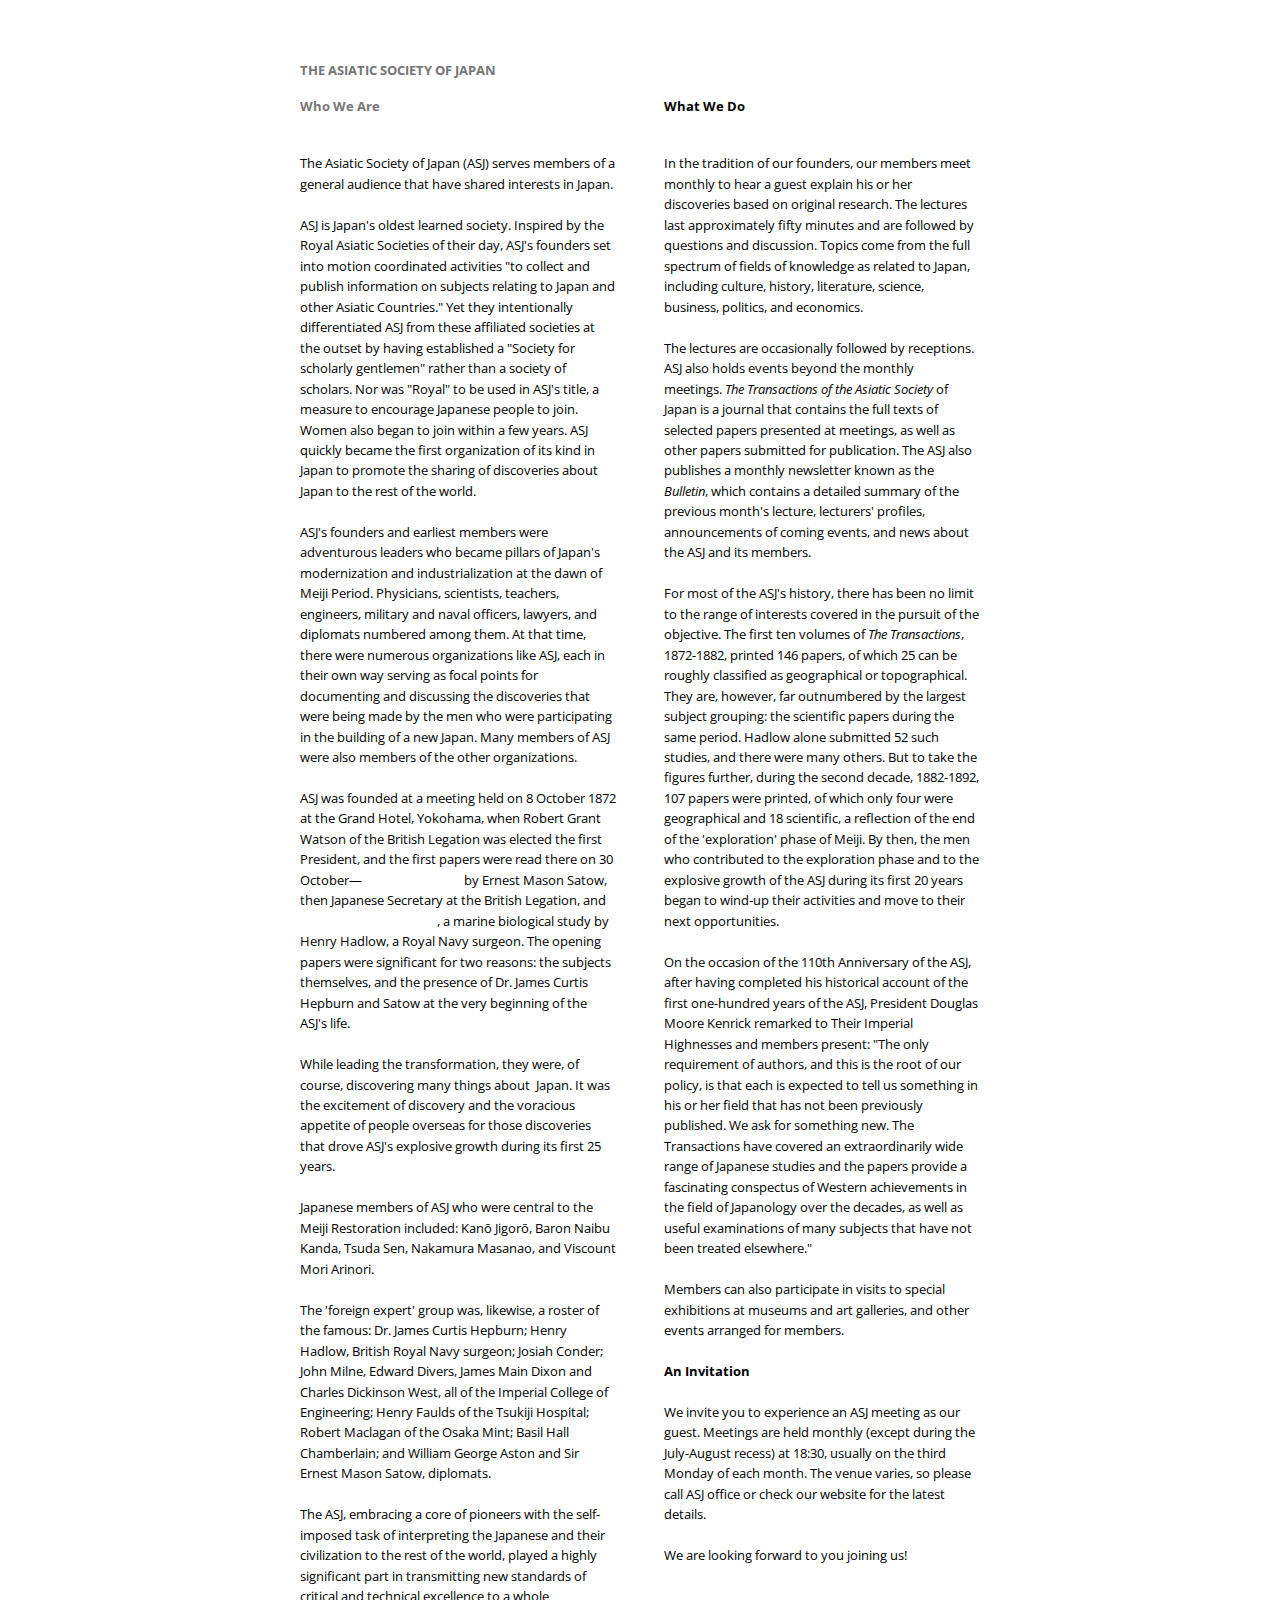
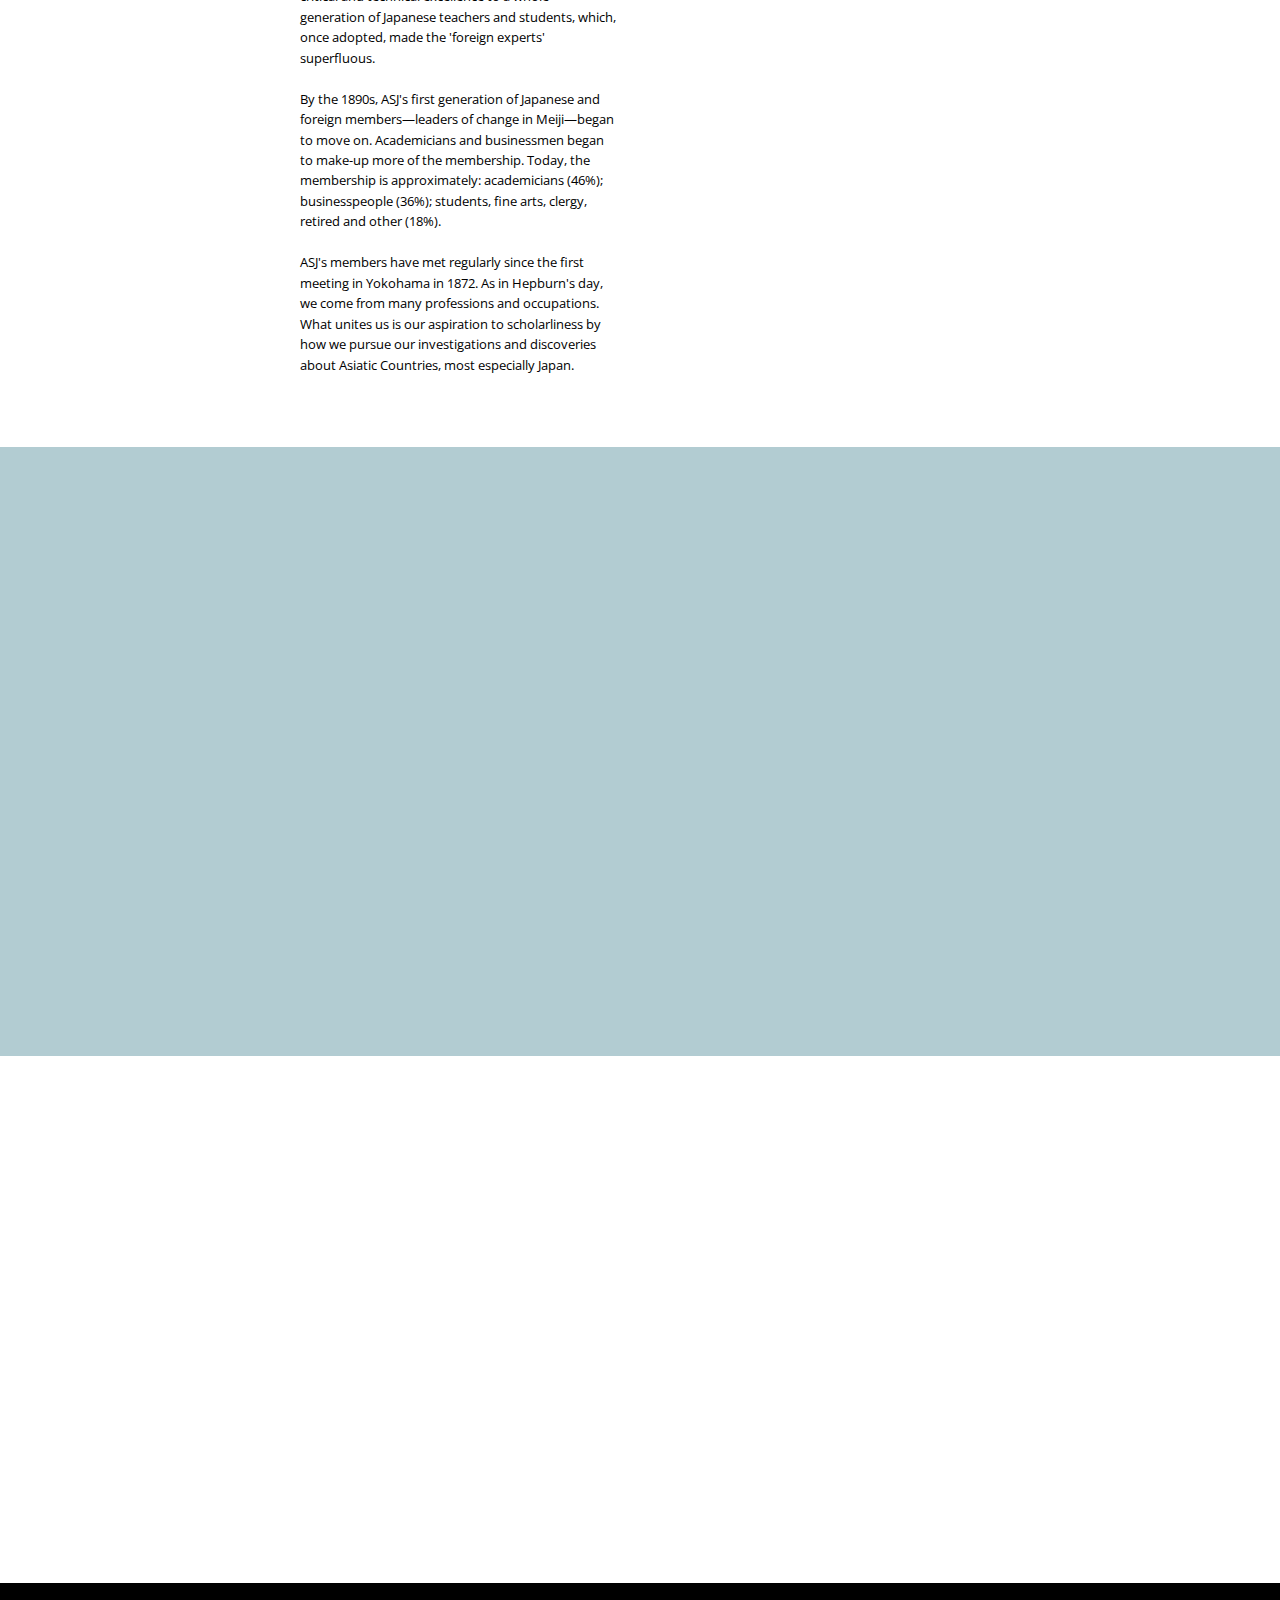
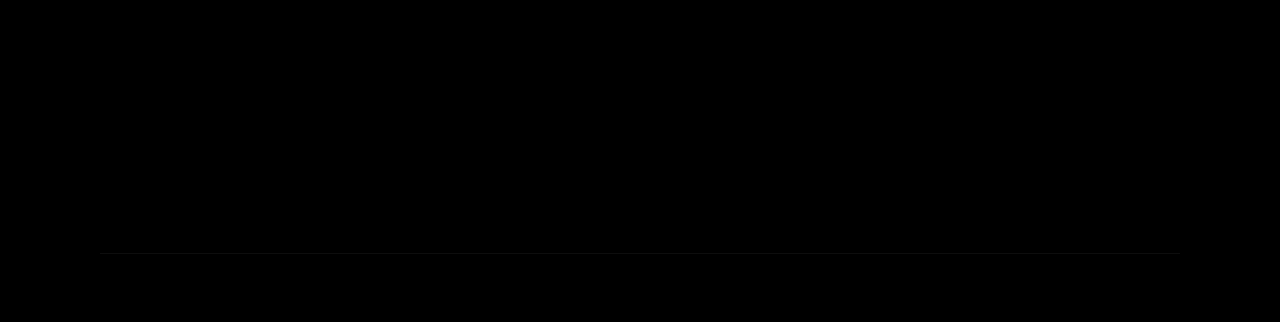
==== commit 055ece2f: "Update about.html" ====
--- a/about.html
+++ b/about.html
@@ -31,7 +31,7 @@
     <div class="container">
         <div class="media-container-row">
             <div class="row col-12 col-md-8">
-                <div class="col-12 col-md-6 pr-lg-4 mbr-text mbr-fonts-style display-7"><p><<strong>THE ASIATIC SOCIETY OF JAPAN</strong></p><p><strong>Who We Are</strong></p><div><br></div><div>The Asiatic Society of Japan (ASJ) serves members of a general audience that have shared interests in Japan.</div><div><br></div><div>ASJ is Japan's oldest learned society. Inspired by the Royal Asiatic Societies of their day, ASJ's founders set into motion coordinated activities "to collect and publish information on subjects relating to Japan and other Asiatic Countries." Yet they intentionally differentiated ASJ from these affiliated societies at the outset by having established a "Society for scholarly gentlemen" rather than a society of scholars. Nor was "Royal" to be used in ASJ's title, a measure to encourage Japanese people to join. Women also began to join within a few years. ASJ quickly became the first organization of its kind in Japan to promote the sharing of discoveries about Japan to the rest of the world.</div><div><br></div><div>ASJ's founders and earliest members were adventurous leaders who became pillars of Japan's modernization and industrialization at the dawn of Meiji Period. Physicians, scientists, teachers, engineers, military and naval officers, lawyers, and diplomats numbered among them. At that time, there were numerous organizations like ASJ, each in their own way serving as focal points for documenting and discussing the discoveries that were being made by the men who were participating in the building of a new Japan. Many members of ASJ were also members of the other organizations.</div><div><br></div><div>ASJ was founded at a meeting held on 8 October 1872 at the Grand Hotel, Yokohama, when Robert Grant Watson of the British Legation was elected the first President, and the first papers were read there on 30 October—<em>Notes on Loochoo</em> by Ernest Mason Satow, then Japanese Secretary at the British Legation, and <em>The Hyalonema Mirabilis</em>, a marine biological study by Henry Hadlow, a Royal Navy surgeon. The opening papers were significant for two reasons: the subjects themselves, and the presence of Dr. James Curtis Hepburn and Satow at the very beginning of the ASJ's life.</div><div><br></div><div>While leading the transformation, they were, of course, discovering many things about &nbsp;Japan. It was the excitement of discovery and the voracious appetite of people overseas for those discoveries that drove ASJ's explosive growth during its first 25 years.</div><div><br></div><div>Japanese members of ASJ who were central to the Meiji Restoration included: Kanō Jigorō, Baron Naibu Kanda, Tsuda Sen, Nakamura Masanao, and Viscount Mori Arinori.</div><div><br></div><div>The 'foreign expert' group was, likewise, a roster of the famous: Dr. James Curtis Hepburn; Henry Hadlow, British Royal Navy surgeon; Josiah Conder; John Milne, Edward Divers, James Main Dixon and Charles Dickinson West, all of the Imperial College of Engineering; Henry Faulds of the Tsukiji Hospital; Robert Maclagan of the Osaka Mint; Basil Hall Chamberlain; and William George Aston and Sir Ernest Mason Satow, diplomats.</div><div><br></div><div>The ASJ, embracing a core of pioneers with the self-imposed task of interpreting the Japanese and their civilization to the rest of the world, played a highly significant part in transmitting new standards of critical and technical excellence to a whole generation of Japanese teachers and students, which, once adopted, made the 'foreign experts' superfluous. </div><div><br></div><div>By the 1890s, ASJ's first generation of Japanese and foreign members—leaders of change in Meiji—began to move on. Academicians and businessmen began to make-up more of the membership. Today, the membership is approximately: academicians (46%); businesspeople (36%); students, fine arts, clergy, retired and other (18%).</div><div><br></div><div>ASJ's members have met regularly since the first meeting in Yokohama in 1872. As in Hepburn's day, we come from many professions and occupations. What unites us is our aspiration to scholarliness by how we pursue our investigations and discoveries about Asiatic Countries, most especially Japan.</div><div><br></div><div><strong><br></strong></div><p></p></div>
+                <div class="col-12 col-md-6 pr-lg-4 mbr-text mbr-fonts-style display-7"><p><strong>THE ASIATIC SOCIETY OF JAPAN</strong></p><p><strong>Who We Are</strong></p><div><br></div><div>The Asiatic Society of Japan (ASJ) serves members of a general audience that have shared interests in Japan.</div><div><br></div><div>ASJ is Japan's oldest learned society. Inspired by the Royal Asiatic Societies of their day, ASJ's founders set into motion coordinated activities "to collect and publish information on subjects relating to Japan and other Asiatic Countries." Yet they intentionally differentiated ASJ from these affiliated societies at the outset by having established a "Society for scholarly gentlemen" rather than a society of scholars. Nor was "Royal" to be used in ASJ's title, a measure to encourage Japanese people to join. Women also began to join within a few years. ASJ quickly became the first organization of its kind in Japan to promote the sharing of discoveries about Japan to the rest of the world.</div><div><br></div><div>ASJ's founders and earliest members were adventurous leaders who became pillars of Japan's modernization and industrialization at the dawn of Meiji Period. Physicians, scientists, teachers, engineers, military and naval officers, lawyers, and diplomats numbered among them. At that time, there were numerous organizations like ASJ, each in their own way serving as focal points for documenting and discussing the discoveries that were being made by the men who were participating in the building of a new Japan. Many members of ASJ were also members of the other organizations.</div><div><br></div><div>ASJ was founded at a meeting held on 8 October 1872 at the Grand Hotel, Yokohama, when Robert Grant Watson of the British Legation was elected the first President, and the first papers were read there on 30 October—<em>Notes on Loochoo</em> by Ernest Mason Satow, then Japanese Secretary at the British Legation, and <em>The Hyalonema Mirabilis</em>, a marine biological study by Henry Hadlow, a Royal Navy surgeon. The opening papers were significant for two reasons: the subjects themselves, and the presence of Dr. James Curtis Hepburn and Satow at the very beginning of the ASJ's life.</div><div><br></div><div>While leading the transformation, they were, of course, discovering many things about &nbsp;Japan. It was the excitement of discovery and the voracious appetite of people overseas for those discoveries that drove ASJ's explosive growth during its first 25 years.</div><div><br></div><div>Japanese members of ASJ who were central to the Meiji Restoration included: Kanō Jigorō, Baron Naibu Kanda, Tsuda Sen, Nakamura Masanao, and Viscount Mori Arinori.</div><div><br></div><div>The 'foreign expert' group was, likewise, a roster of the famous: Dr. James Curtis Hepburn; Henry Hadlow, British Royal Navy surgeon; Josiah Conder; John Milne, Edward Divers, James Main Dixon and Charles Dickinson West, all of the Imperial College of Engineering; Henry Faulds of the Tsukiji Hospital; Robert Maclagan of the Osaka Mint; Basil Hall Chamberlain; and William George Aston and Sir Ernest Mason Satow, diplomats.</div><div><br></div><div>The ASJ, embracing a core of pioneers with the self-imposed task of interpreting the Japanese and their civilization to the rest of the world, played a highly significant part in transmitting new standards of critical and technical excellence to a whole generation of Japanese teachers and students, which, once adopted, made the 'foreign experts' superfluous. </div><div><br></div><div>By the 1890s, ASJ's first generation of Japanese and foreign members—leaders of change in Meiji—began to move on. Academicians and businessmen began to make-up more of the membership. Today, the membership is approximately: academicians (46%); businesspeople (36%); students, fine arts, clergy, retired and other (18%).</div><div><br></div><div>ASJ's members have met regularly since the first meeting in Yokohama in 1872. As in Hepburn's day, we come from many professions and occupations. What unites us is our aspiration to scholarliness by how we pursue our investigations and discoveries about Asiatic Countries, most especially Japan.</div><div><br></div><div><strong><br></strong></div><p></p></div>
                 <div class="col-12 col-md-6 pl-lg-4 mbr-text mbr-fonts-style display-7"><p><font color="#000000"><strong><br></strong></font></p><p><font color="#000000"><strong>What We Do</strong></font></p><div><font color="#000000"><em><br></em></font></div><div><font color="#000000">In the tradition of our founders, our members meet monthly to hear a guest explain his or her discoveries based on original research. The lectures last approximately fifty minutes and are followed by questions and discussion. Topics come from the full spectrum of fields of knowledge as related to Japan, including culture, history, literature, science, business, politics, and economics.&nbsp;</font></div><div><font color="#000000"><br></font></div><div><font color="#000000">The lectures are occasionally followed by receptions. ASJ also holds events beyond the monthly meetings.&nbsp;</font><em>The Transactions of the Asiatic Society</em><span style="font-size: 0.8rem;"> of Japan is a journal that contains the full texts of selected papers presented at meetings, as well as other papers submitted for publication. The ASJ also publishes a monthly newsletter known as the <em>Bulletin</em>, which contains a detailed summary of the previous month's lecture, lecturers' profiles, announcements of coming events, and news about the ASJ and its members.</span></div><div><div><br></div><div>For most of the ASJ's history, there has been no limit to the range of interests covered in the pursuit of the objective. The first ten volumes of&nbsp;<em>The&nbsp;Transactions</em>, 1872-1882, printed 146 papers, of which 25 can be roughly classified as geographical or topographical. They are, however, far outnumbered by the largest subject grouping: the scientific papers during the same period. Hadlow alone submitted 52 such studies, and there were many others. But to take the figures further, during the second decade, 1882-1892, 107 papers were printed, of which only four were geographical and 18 scientific, a reflection of the end of the 'exploration' phase of Meiji. By then, the men who contributed to the exploration phase and to the explosive growth of the ASJ during its first 20 years began to wind-up their activities and move to their next opportunities.</div><div><br></div><div>On the occasion of the 110th Anniversary of the ASJ, after having completed his historical account of the first one-hundred years of the ASJ, President Douglas Moore Kenrick remarked to Their Imperial Highnesses and members present: "The only requirement of authors, and this is the root of our policy, is that each is expected to tell us something in his or her field that has not been previously published. We ask for something new. The Transactions have covered an extraordinarily wide range of Japanese studies and the papers provide a fascinating conspectus of Western achievements in the field of Japanology over the decades, as well as useful examinations of many subjects that have not been treated elsewhere."<br><div><font color="#000000"><br></font></div><div><font color="#000000">Members can also participate in visits to special exhibitions at museums and art galleries, and other events arranged for members.</font></div><div><br></div><div><font color="#000000"><strong>An Invitation</strong></font></div><div><font color="#000000"><br></font></div><div><font color="#000000">We invite you to experience an ASJ meeting as our guest. Meetings are held monthly (except during the July-August recess) at 18:30, usually on the third Monday of each month. The venue varies, so please call ASJ office or check our website for the latest details.</font></div><div><font color="#000000"><br></font></div><div><font color="#000000">We are looking forward to you joining us!</font></div></div></div><p></p></div>
             </div>
         </div>
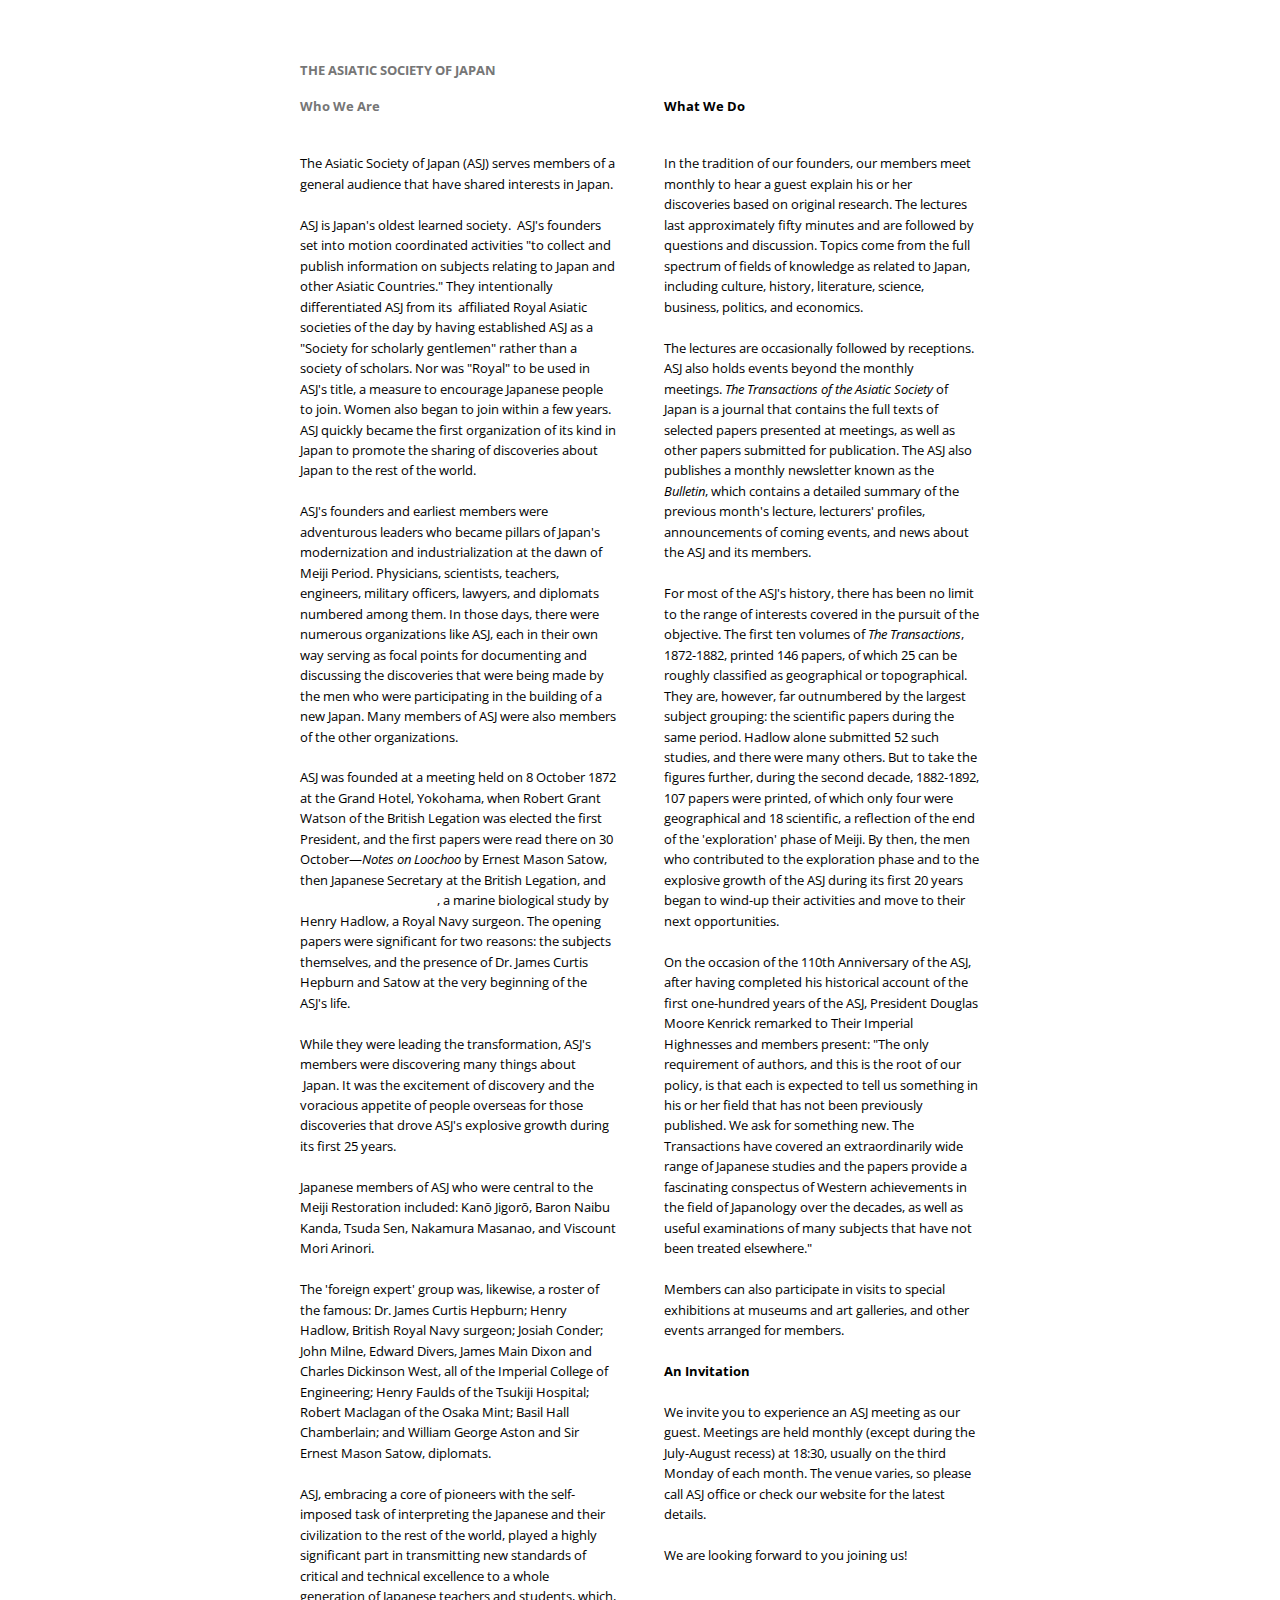
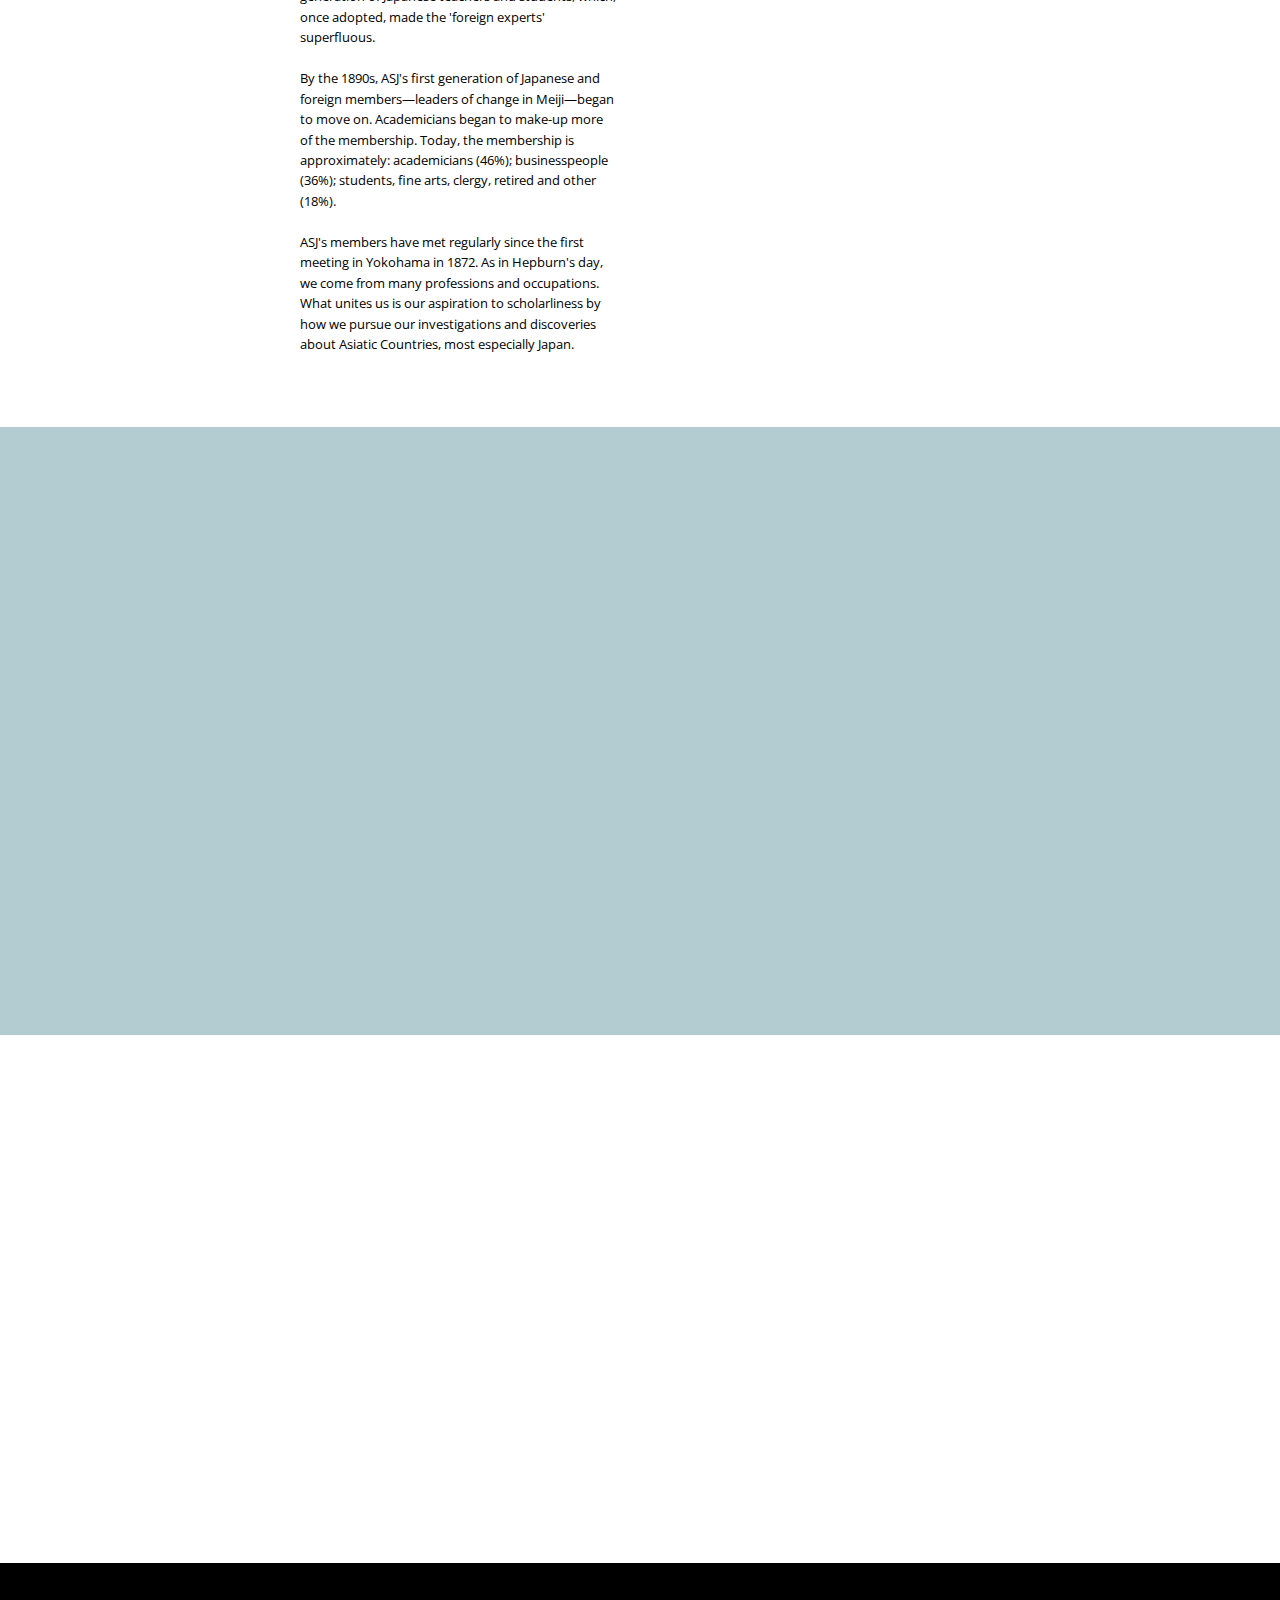
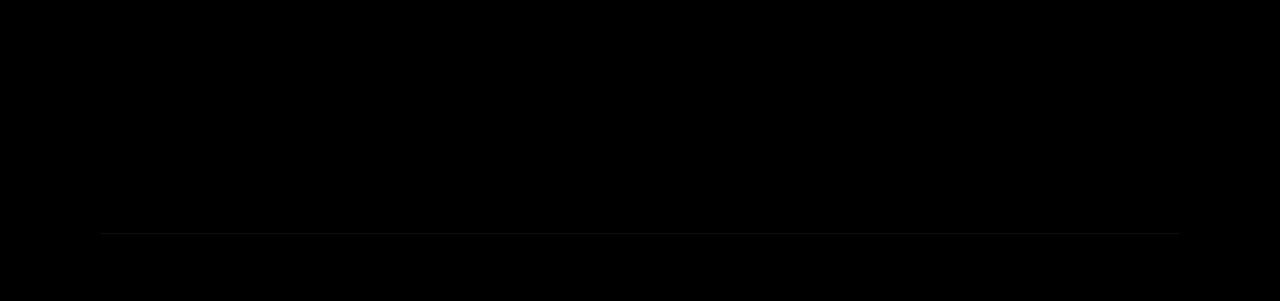
==== commit eb1e384a: "Update about.html" ====
--- a/about.html
+++ b/about.html
@@ -31,14 +31,14 @@
     <div class="container">
         <div class="media-container-row">
             <div class="row col-12 col-md-8">
-                <div class="col-12 col-md-6 pr-lg-4 mbr-text mbr-fonts-style display-7"><p><strong>THE ASIATIC SOCIETY OF JAPAN</strong></p><p><strong>Who We Are</strong></p><div><br></div><div>The Asiatic Society of Japan (ASJ) serves members of a general audience that have shared interests in Japan.</div><div><br></div><div>ASJ is Japan's oldest learned society. Inspired by the Royal Asiatic Societies of their day, ASJ's founders set into motion coordinated activities "to collect and publish information on subjects relating to Japan and other Asiatic Countries." Yet they intentionally differentiated ASJ from these affiliated societies at the outset by having established a "Society for scholarly gentlemen" rather than a society of scholars. Nor was "Royal" to be used in ASJ's title, a measure to encourage Japanese people to join. Women also began to join within a few years. ASJ quickly became the first organization of its kind in Japan to promote the sharing of discoveries about Japan to the rest of the world.</div><div><br></div><div>ASJ's founders and earliest members were adventurous leaders who became pillars of Japan's modernization and industrialization at the dawn of Meiji Period. Physicians, scientists, teachers, engineers, military and naval officers, lawyers, and diplomats numbered among them. At that time, there were numerous organizations like ASJ, each in their own way serving as focal points for documenting and discussing the discoveries that were being made by the men who were participating in the building of a new Japan. Many members of ASJ were also members of the other organizations.</div><div><br></div><div>ASJ was founded at a meeting held on 8 October 1872 at the Grand Hotel, Yokohama, when Robert Grant Watson of the British Legation was elected the first President, and the first papers were read there on 30 October—<em>Notes on Loochoo</em> by Ernest Mason Satow, then Japanese Secretary at the British Legation, and <em>The Hyalonema Mirabilis</em>, a marine biological study by Henry Hadlow, a Royal Navy surgeon. The opening papers were significant for two reasons: the subjects themselves, and the presence of Dr. James Curtis Hepburn and Satow at the very beginning of the ASJ's life.</div><div><br></div><div>While leading the transformation, they were, of course, discovering many things about &nbsp;Japan. It was the excitement of discovery and the voracious appetite of people overseas for those discoveries that drove ASJ's explosive growth during its first 25 years.</div><div><br></div><div>Japanese members of ASJ who were central to the Meiji Restoration included: Kanō Jigorō, Baron Naibu Kanda, Tsuda Sen, Nakamura Masanao, and Viscount Mori Arinori.</div><div><br></div><div>The 'foreign expert' group was, likewise, a roster of the famous: Dr. James Curtis Hepburn; Henry Hadlow, British Royal Navy surgeon; Josiah Conder; John Milne, Edward Divers, James Main Dixon and Charles Dickinson West, all of the Imperial College of Engineering; Henry Faulds of the Tsukiji Hospital; Robert Maclagan of the Osaka Mint; Basil Hall Chamberlain; and William George Aston and Sir Ernest Mason Satow, diplomats.</div><div><br></div><div>The ASJ, embracing a core of pioneers with the self-imposed task of interpreting the Japanese and their civilization to the rest of the world, played a highly significant part in transmitting new standards of critical and technical excellence to a whole generation of Japanese teachers and students, which, once adopted, made the 'foreign experts' superfluous. </div><div><br></div><div>By the 1890s, ASJ's first generation of Japanese and foreign members—leaders of change in Meiji—began to move on. Academicians and businessmen began to make-up more of the membership. Today, the membership is approximately: academicians (46%); businesspeople (36%); students, fine arts, clergy, retired and other (18%).</div><div><br></div><div>ASJ's members have met regularly since the first meeting in Yokohama in 1872. As in Hepburn's day, we come from many professions and occupations. What unites us is our aspiration to scholarliness by how we pursue our investigations and discoveries about Asiatic Countries, most especially Japan.</div><div><br></div><div><strong><br></strong></div><p></p></div>
+                <div class="col-12 col-md-6 pr-lg-4 mbr-text mbr-fonts-style display-7"><p><strong>THE ASIATIC SOCIETY OF JAPAN</strong></p><p><strong>Who We Are</strong></p><div><br></div><div>The Asiatic Society of Japan (ASJ) serves members of a general audience that have shared interests in Japan.</div><div><br></div><div>ASJ is Japan's oldest learned society. &nbsp;ASJ's founders set into motion coordinated activities "to collect and publish information on subjects relating to Japan and other Asiatic Countries." They intentionally differentiated ASJ from its &nbsp;affiliated Royal Asiatic societies of the day by having established ASJ as a "Society for scholarly gentlemen" rather than a society of scholars. Nor was "Royal" to be used in ASJ's title, a measure to encourage Japanese people to join. Women also began to join within a few years. ASJ quickly became the first organization of its kind in Japan to promote the sharing of discoveries about Japan to the rest of the world.</div><div><br></div><div>ASJ's founders and earliest members were adventurous leaders who became pillars of Japan's modernization and industrialization at the dawn of Meiji Period. Physicians, scientists, teachers, engineers, military officers, lawyers, and diplomats numbered among them. In those days, there were numerous organizations like ASJ, each in their own way serving as focal points for documenting and discussing the discoveries that were being made by the men who were participating in the building of a new Japan. Many members of ASJ were also members of the other organizations.</div><div><br></div><div>ASJ was founded at a meeting held on 8 October 1872 at the Grand Hotel, Yokohama, when Robert Grant Watson of the British Legation was elected the first President, and the first papers were read there on 30 October—<em>Notes on Loochoo</em> by Ernest Mason Satow, then Japanese Secretary at the British Legation, and <em>The Hyalonema Mirabilis</em>, a marine biological study by Henry Hadlow, a Royal Navy surgeon. The opening papers were significant for two reasons: the subjects themselves, and the presence of Dr. James Curtis Hepburn and Satow at the very beginning of the ASJ's life.</div><div><br></div><div>While they were leading the transformation, ASJ's members were discovering many things about &nbsp;Japan. It was the excitement of discovery and the voracious appetite of people overseas for those discoveries that drove ASJ's explosive growth during its first 25 years.</div><div><br></div><div>Japanese members of ASJ who were central to the Meiji Restoration included: Kanō Jigorō, Baron Naibu Kanda, Tsuda Sen, Nakamura Masanao, and Viscount Mori Arinori.</div><div><br></div><div>The 'foreign expert' group was, likewise, a roster of the famous: Dr. James Curtis Hepburn; Henry Hadlow, British Royal Navy surgeon; Josiah Conder; John Milne, Edward Divers, James Main Dixon and Charles Dickinson West, all of the Imperial College of Engineering; Henry Faulds of the Tsukiji Hospital; Robert Maclagan of the Osaka Mint; Basil Hall Chamberlain; and William George Aston and Sir Ernest Mason Satow, diplomats.</div><div><br></div><div>ASJ, embracing a core of pioneers with the self-imposed task of interpreting the Japanese and their civilization to the rest of the world, played a highly significant part in transmitting new standards of critical and technical excellence to a whole generation of Japanese teachers and students, which, once adopted, made the 'foreign experts' superfluous. </div><div><br></div><div>By the 1890s, ASJ's first generation of Japanese and foreign members—leaders of change in Meiji—began to move on. Academicians began to make-up more of the membership. Today, the membership is approximately: academicians (46%); businesspeople (36%); students, fine arts, clergy, retired and other (18%).</div><div><br></div><div>ASJ's members have met regularly since the first meeting in Yokohama in 1872. As in Hepburn's day, we come from many professions and occupations. What unites us is our aspiration to scholarliness by how we pursue our investigations and discoveries about Asiatic Countries, most especially Japan.</div><div><br></div><div><strong><br></strong></div><p></p></div>
                 <div class="col-12 col-md-6 pl-lg-4 mbr-text mbr-fonts-style display-7"><p><font color="#000000"><strong><br></strong></font></p><p><font color="#000000"><strong>What We Do</strong></font></p><div><font color="#000000"><em><br></em></font></div><div><font color="#000000">In the tradition of our founders, our members meet monthly to hear a guest explain his or her discoveries based on original research. The lectures last approximately fifty minutes and are followed by questions and discussion. Topics come from the full spectrum of fields of knowledge as related to Japan, including culture, history, literature, science, business, politics, and economics.&nbsp;</font></div><div><font color="#000000"><br></font></div><div><font color="#000000">The lectures are occasionally followed by receptions. ASJ also holds events beyond the monthly meetings.&nbsp;</font><em>The Transactions of the Asiatic Society</em><span style="font-size: 0.8rem;"> of Japan is a journal that contains the full texts of selected papers presented at meetings, as well as other papers submitted for publication. The ASJ also publishes a monthly newsletter known as the <em>Bulletin</em>, which contains a detailed summary of the previous month's lecture, lecturers' profiles, announcements of coming events, and news about the ASJ and its members.</span></div><div><div><br></div><div>For most of the ASJ's history, there has been no limit to the range of interests covered in the pursuit of the objective. The first ten volumes of&nbsp;<em>The&nbsp;Transactions</em>, 1872-1882, printed 146 papers, of which 25 can be roughly classified as geographical or topographical. They are, however, far outnumbered by the largest subject grouping: the scientific papers during the same period. Hadlow alone submitted 52 such studies, and there were many others. But to take the figures further, during the second decade, 1882-1892, 107 papers were printed, of which only four were geographical and 18 scientific, a reflection of the end of the 'exploration' phase of Meiji. By then, the men who contributed to the exploration phase and to the explosive growth of the ASJ during its first 20 years began to wind-up their activities and move to their next opportunities.</div><div><br></div><div>On the occasion of the 110th Anniversary of the ASJ, after having completed his historical account of the first one-hundred years of the ASJ, President Douglas Moore Kenrick remarked to Their Imperial Highnesses and members present: "The only requirement of authors, and this is the root of our policy, is that each is expected to tell us something in his or her field that has not been previously published. We ask for something new. The Transactions have covered an extraordinarily wide range of Japanese studies and the papers provide a fascinating conspectus of Western achievements in the field of Japanology over the decades, as well as useful examinations of many subjects that have not been treated elsewhere."<br><div><font color="#000000"><br></font></div><div><font color="#000000">Members can also participate in visits to special exhibitions at museums and art galleries, and other events arranged for members.</font></div><div><br></div><div><font color="#000000"><strong>An Invitation</strong></font></div><div><font color="#000000"><br></font></div><div><font color="#000000">We invite you to experience an ASJ meeting as our guest. Meetings are held monthly (except during the July-August recess) at 18:30, usually on the third Monday of each month. The venue varies, so please call ASJ office or check our website for the latest details.</font></div><div><font color="#000000"><br></font></div><div><font color="#000000">We are looking forward to you joining us!</font></div></div></div><p></p></div>
             </div>
         </div>
     </div>
 </section>
 
-<section class="engine"><a href="https://mobirise.info/d">free site maker</a></section><section class="mbr-section article content3 cid-qYm76L5OEa" id="content3-1o">
+<section class="engine"><a href="https://mobirise.info/n">free simple website templates</a></section><section class="mbr-section article content3 cid-qYm76L5OEa" id="content3-1o">
       
      
 
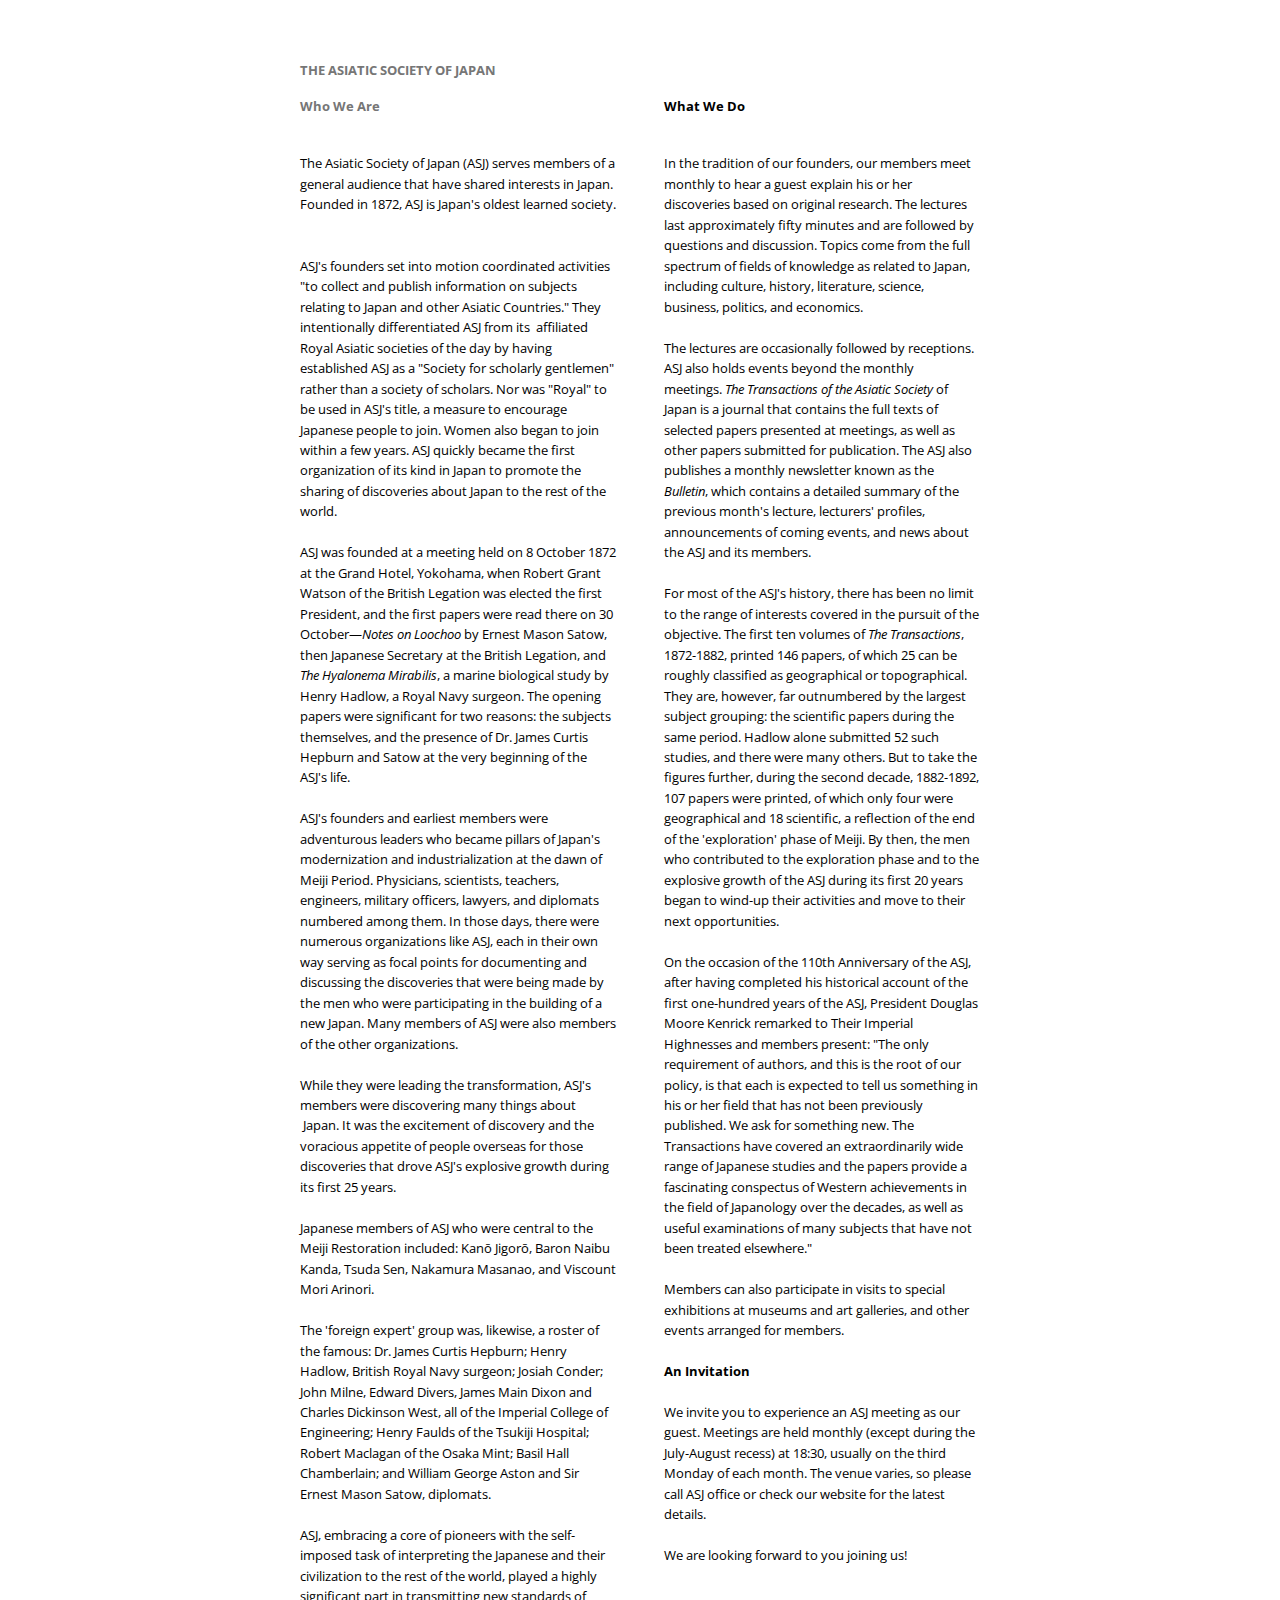
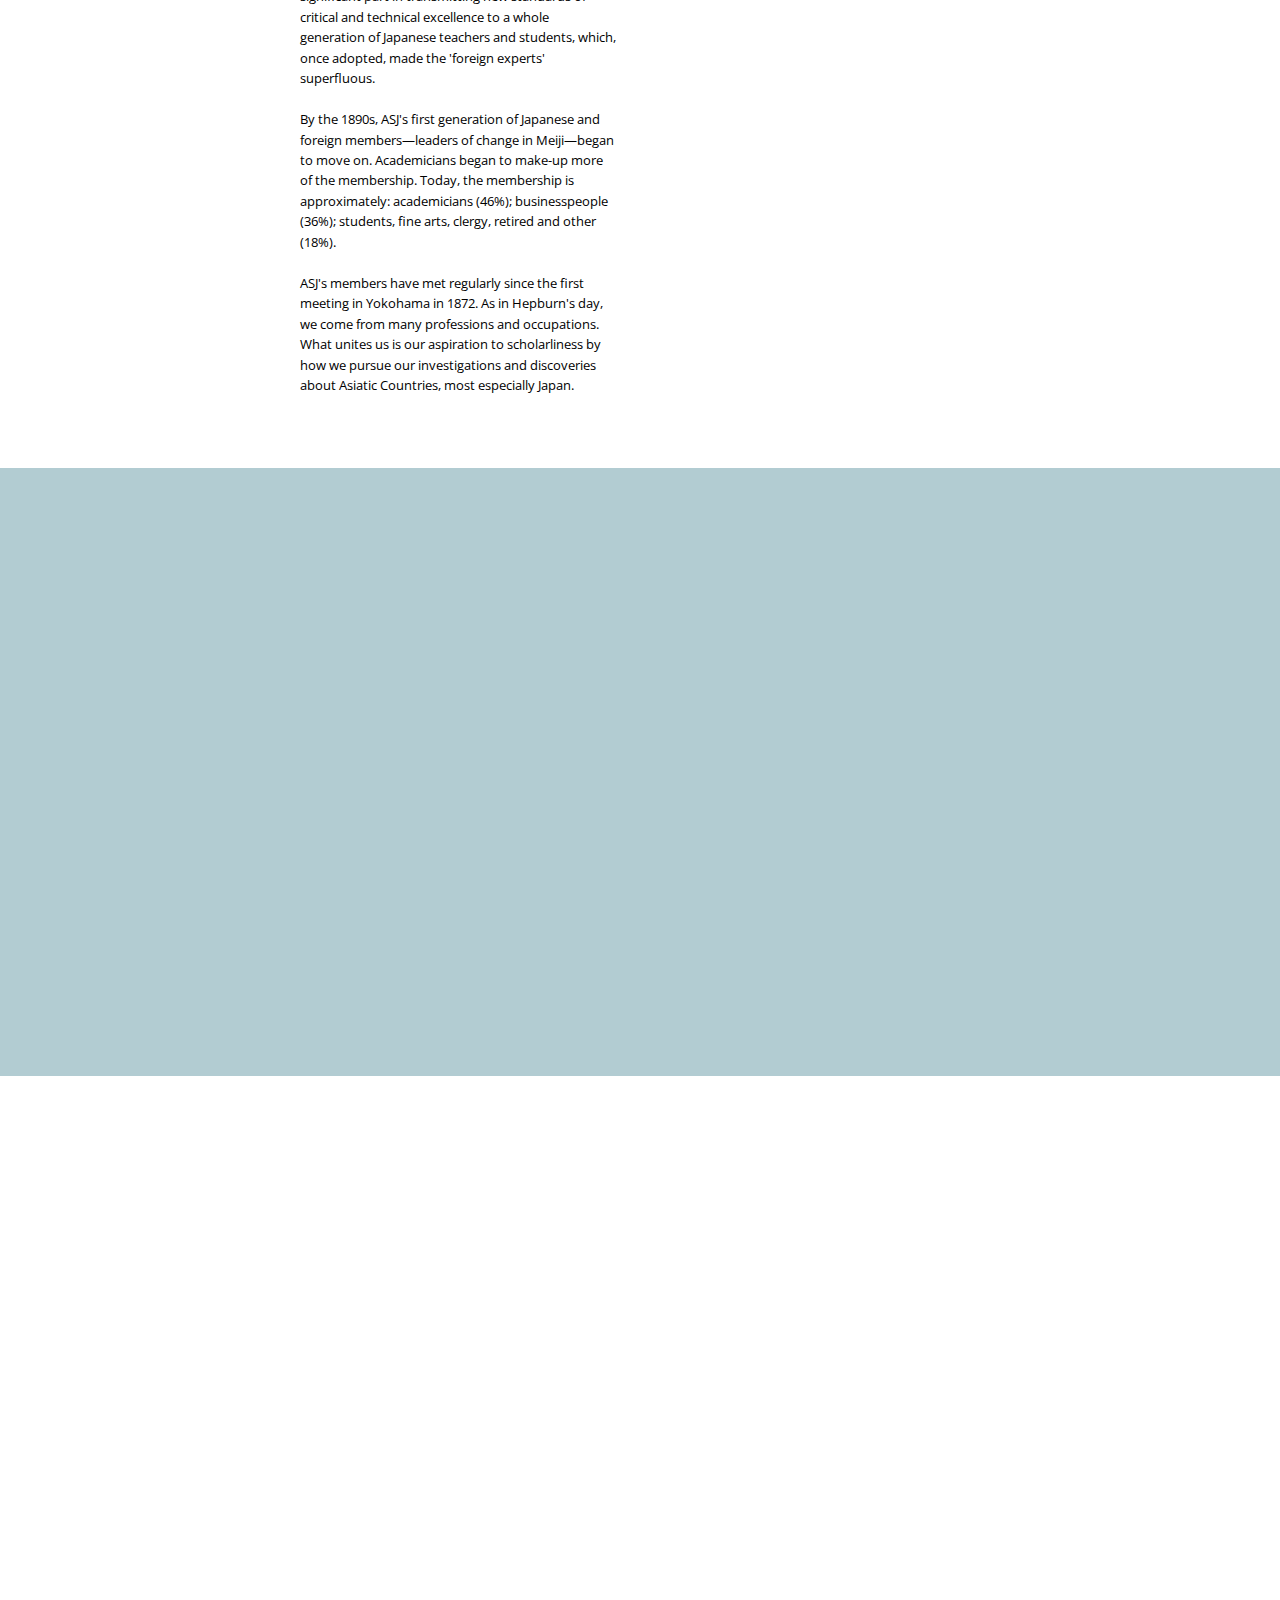
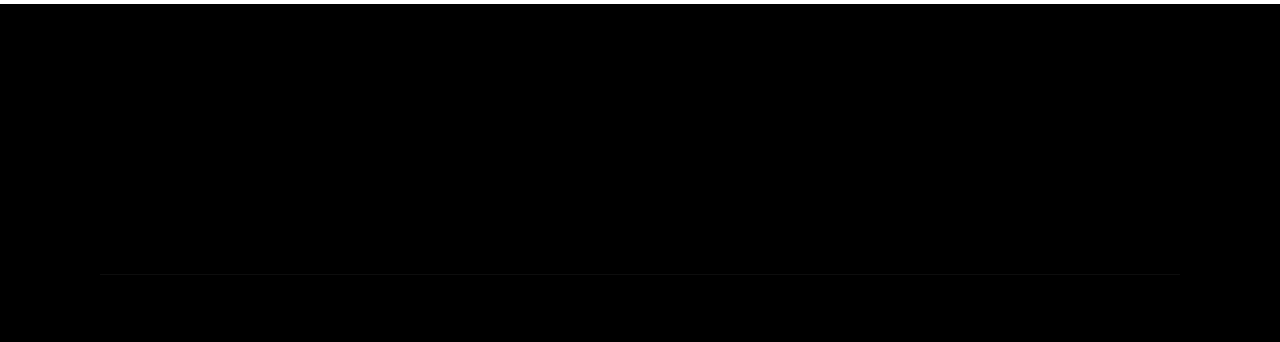
==== commit d2a0f44e: "Update about.html" ====
--- a/about.html
+++ b/about.html
@@ -31,14 +31,14 @@
     <div class="container">
         <div class="media-container-row">
             <div class="row col-12 col-md-8">
-                <div class="col-12 col-md-6 pr-lg-4 mbr-text mbr-fonts-style display-7"><p><strong>THE ASIATIC SOCIETY OF JAPAN</strong></p><p><strong>Who We Are</strong></p><div><br></div><div>The Asiatic Society of Japan (ASJ) serves members of a general audience that have shared interests in Japan.</div><div><br></div><div>ASJ is Japan's oldest learned society. &nbsp;ASJ's founders set into motion coordinated activities "to collect and publish information on subjects relating to Japan and other Asiatic Countries." They intentionally differentiated ASJ from its &nbsp;affiliated Royal Asiatic societies of the day by having established ASJ as a "Society for scholarly gentlemen" rather than a society of scholars. Nor was "Royal" to be used in ASJ's title, a measure to encourage Japanese people to join. Women also began to join within a few years. ASJ quickly became the first organization of its kind in Japan to promote the sharing of discoveries about Japan to the rest of the world.</div><div><br></div><div>ASJ's founders and earliest members were adventurous leaders who became pillars of Japan's modernization and industrialization at the dawn of Meiji Period. Physicians, scientists, teachers, engineers, military officers, lawyers, and diplomats numbered among them. In those days, there were numerous organizations like ASJ, each in their own way serving as focal points for documenting and discussing the discoveries that were being made by the men who were participating in the building of a new Japan. Many members of ASJ were also members of the other organizations.</div><div><br></div><div>ASJ was founded at a meeting held on 8 October 1872 at the Grand Hotel, Yokohama, when Robert Grant Watson of the British Legation was elected the first President, and the first papers were read there on 30 October—<em>Notes on Loochoo</em> by Ernest Mason Satow, then Japanese Secretary at the British Legation, and <em>The Hyalonema Mirabilis</em>, a marine biological study by Henry Hadlow, a Royal Navy surgeon. The opening papers were significant for two reasons: the subjects themselves, and the presence of Dr. James Curtis Hepburn and Satow at the very beginning of the ASJ's life.</div><div><br></div><div>While they were leading the transformation, ASJ's members were discovering many things about &nbsp;Japan. It was the excitement of discovery and the voracious appetite of people overseas for those discoveries that drove ASJ's explosive growth during its first 25 years.</div><div><br></div><div>Japanese members of ASJ who were central to the Meiji Restoration included: Kanō Jigorō, Baron Naibu Kanda, Tsuda Sen, Nakamura Masanao, and Viscount Mori Arinori.</div><div><br></div><div>The 'foreign expert' group was, likewise, a roster of the famous: Dr. James Curtis Hepburn; Henry Hadlow, British Royal Navy surgeon; Josiah Conder; John Milne, Edward Divers, James Main Dixon and Charles Dickinson West, all of the Imperial College of Engineering; Henry Faulds of the Tsukiji Hospital; Robert Maclagan of the Osaka Mint; Basil Hall Chamberlain; and William George Aston and Sir Ernest Mason Satow, diplomats.</div><div><br></div><div>ASJ, embracing a core of pioneers with the self-imposed task of interpreting the Japanese and their civilization to the rest of the world, played a highly significant part in transmitting new standards of critical and technical excellence to a whole generation of Japanese teachers and students, which, once adopted, made the 'foreign experts' superfluous. </div><div><br></div><div>By the 1890s, ASJ's first generation of Japanese and foreign members—leaders of change in Meiji—began to move on. Academicians began to make-up more of the membership. Today, the membership is approximately: academicians (46%); businesspeople (36%); students, fine arts, clergy, retired and other (18%).</div><div><br></div><div>ASJ's members have met regularly since the first meeting in Yokohama in 1872. As in Hepburn's day, we come from many professions and occupations. What unites us is our aspiration to scholarliness by how we pursue our investigations and discoveries about Asiatic Countries, most especially Japan.</div><div><br></div><div><strong><br></strong></div><p></p></div>
+                <div class="col-12 col-md-6 pr-lg-4 mbr-text mbr-fonts-style display-7"><p><strong>THE ASIATIC SOCIETY OF JAPAN</strong></p><p><strong>Who We Are</strong></p><div><br></div><div>The Asiatic Society of Japan (ASJ) serves members of a general audience that have shared interests in Japan. Founded in 1872, ASJ is Japan's oldest learned society<span style="font-size: 0.8rem;">. &nbsp;</span></div><div><span style="font-size: 0.8rem;"><br></span></div><div><span style="font-size: 0.8rem;">ASJ's founders set into motion coordinated activities "to collect and publish information on subjects relating to Japan and other Asiatic Countries." They intentionally differentiated ASJ from its &nbsp;affiliated Royal Asiatic societies of the day by having established ASJ as a "Society for scholarly gentlemen" rather than a society of scholars.&nbsp;</span><span style="font-size: 0.8rem;">Nor was "Royal" to be used in ASJ's title, a measure to encourage Japanese people to join. Women also began to join within a few years. ASJ quickly became the first organization of its kind in Japan to promote the sharing of discoveries about Japan to the rest of the world.</span></div><div><br></div><div>ASJ was founded at a meeting held on 8 October 1872 at the Grand Hotel, Yokohama, when Robert Grant Watson of the British Legation was elected the first President, and the first papers were read there on 30 October—<em>Notes on Loochoo</em> by Ernest Mason Satow, then Japanese Secretary at the British Legation, and <em>The Hyalonema Mirabilis</em>, a marine biological study by Henry Hadlow, a Royal Navy surgeon. The opening papers were significant for two reasons: the subjects themselves, and the presence of Dr. James Curtis Hepburn and Satow at the very beginning of the ASJ's life.</div><div><br></div><div>ASJ's founders and earliest members were adventurous leaders who became pillars of Japan's modernization and industrialization at the dawn of Meiji Period. Physicians, scientists, teachers, engineers, military officers, lawyers, and diplomats numbered among them. In those days, there were numerous organizations like ASJ, each in their own way serving as focal points for documenting and discussing the discoveries that were being made by the men who were participating in the building of a new Japan. Many members of ASJ were also members of the other organizations.</div><div><br></div><div>While they were leading the transformation, ASJ's members were discovering many things about &nbsp;Japan. It was the excitement of discovery and the voracious appetite of people overseas for those discoveries that drove ASJ's explosive growth during its first 25 years.</div><div><br></div><div>Japanese members of ASJ who were central to the Meiji Restoration included: Kanō Jigorō, Baron Naibu Kanda, Tsuda Sen, Nakamura Masanao, and Viscount Mori Arinori.</div><div><br></div><div>The 'foreign expert' group was, likewise, a roster of the famous: Dr. James Curtis Hepburn; Henry Hadlow, British Royal Navy surgeon; Josiah Conder; John Milne, Edward Divers, James Main Dixon and Charles Dickinson West, all of the Imperial College of Engineering; Henry Faulds of the Tsukiji Hospital; Robert Maclagan of the Osaka Mint; Basil Hall Chamberlain; and William George Aston and Sir Ernest Mason Satow, diplomats.</div><div><br></div><div>ASJ, embracing a core of pioneers with the self-imposed task of interpreting the Japanese and their civilization to the rest of the world, played a highly significant part in transmitting new standards of critical and technical excellence to a whole generation of Japanese teachers and students, which, once adopted, made the 'foreign experts' superfluous. </div><div><br></div><div>By the 1890s, ASJ's first generation of Japanese and foreign members—leaders of change in Meiji—began to move on. Academicians began to make-up more of the membership. Today, the membership is approximately: academicians (46%); businesspeople (36%); students, fine arts, clergy, retired and other (18%).</div><div><br></div><div>ASJ's members have met regularly since the first meeting in Yokohama in 1872. As in Hepburn's day, we come from many professions and occupations. What unites us is our aspiration to scholarliness by how we pursue our investigations and discoveries about Asiatic Countries, most especially Japan.</div><div><br></div><div><strong><br></strong></div><p></p></div>
                 <div class="col-12 col-md-6 pl-lg-4 mbr-text mbr-fonts-style display-7"><p><font color="#000000"><strong><br></strong></font></p><p><font color="#000000"><strong>What We Do</strong></font></p><div><font color="#000000"><em><br></em></font></div><div><font color="#000000">In the tradition of our founders, our members meet monthly to hear a guest explain his or her discoveries based on original research. The lectures last approximately fifty minutes and are followed by questions and discussion. Topics come from the full spectrum of fields of knowledge as related to Japan, including culture, history, literature, science, business, politics, and economics.&nbsp;</font></div><div><font color="#000000"><br></font></div><div><font color="#000000">The lectures are occasionally followed by receptions. ASJ also holds events beyond the monthly meetings.&nbsp;</font><em>The Transactions of the Asiatic Society</em><span style="font-size: 0.8rem;"> of Japan is a journal that contains the full texts of selected papers presented at meetings, as well as other papers submitted for publication. The ASJ also publishes a monthly newsletter known as the <em>Bulletin</em>, which contains a detailed summary of the previous month's lecture, lecturers' profiles, announcements of coming events, and news about the ASJ and its members.</span></div><div><div><br></div><div>For most of the ASJ's history, there has been no limit to the range of interests covered in the pursuit of the objective. The first ten volumes of&nbsp;<em>The&nbsp;Transactions</em>, 1872-1882, printed 146 papers, of which 25 can be roughly classified as geographical or topographical. They are, however, far outnumbered by the largest subject grouping: the scientific papers during the same period. Hadlow alone submitted 52 such studies, and there were many others. But to take the figures further, during the second decade, 1882-1892, 107 papers were printed, of which only four were geographical and 18 scientific, a reflection of the end of the 'exploration' phase of Meiji. By then, the men who contributed to the exploration phase and to the explosive growth of the ASJ during its first 20 years began to wind-up their activities and move to their next opportunities.</div><div><br></div><div>On the occasion of the 110th Anniversary of the ASJ, after having completed his historical account of the first one-hundred years of the ASJ, President Douglas Moore Kenrick remarked to Their Imperial Highnesses and members present: "The only requirement of authors, and this is the root of our policy, is that each is expected to tell us something in his or her field that has not been previously published. We ask for something new. The Transactions have covered an extraordinarily wide range of Japanese studies and the papers provide a fascinating conspectus of Western achievements in the field of Japanology over the decades, as well as useful examinations of many subjects that have not been treated elsewhere."<br><div><font color="#000000"><br></font></div><div><font color="#000000">Members can also participate in visits to special exhibitions at museums and art galleries, and other events arranged for members.</font></div><div><br></div><div><font color="#000000"><strong>An Invitation</strong></font></div><div><font color="#000000"><br></font></div><div><font color="#000000">We invite you to experience an ASJ meeting as our guest. Meetings are held monthly (except during the July-August recess) at 18:30, usually on the third Monday of each month. The venue varies, so please call ASJ office or check our website for the latest details.</font></div><div><font color="#000000"><br></font></div><div><font color="#000000">We are looking forward to you joining us!</font></div></div></div><p></p></div>
             </div>
         </div>
     </div>
 </section>
 
-<section class="engine"><a href="https://mobirise.info/n">free simple website templates</a></section><section class="mbr-section article content3 cid-qYm76L5OEa" id="content3-1o">
+<section class="engine"><a href="https://mobirise.info/h">how to create a web page for free</a></section><section class="mbr-section article content3 cid-qYm76L5OEa" id="content3-1o">
       
      
 
